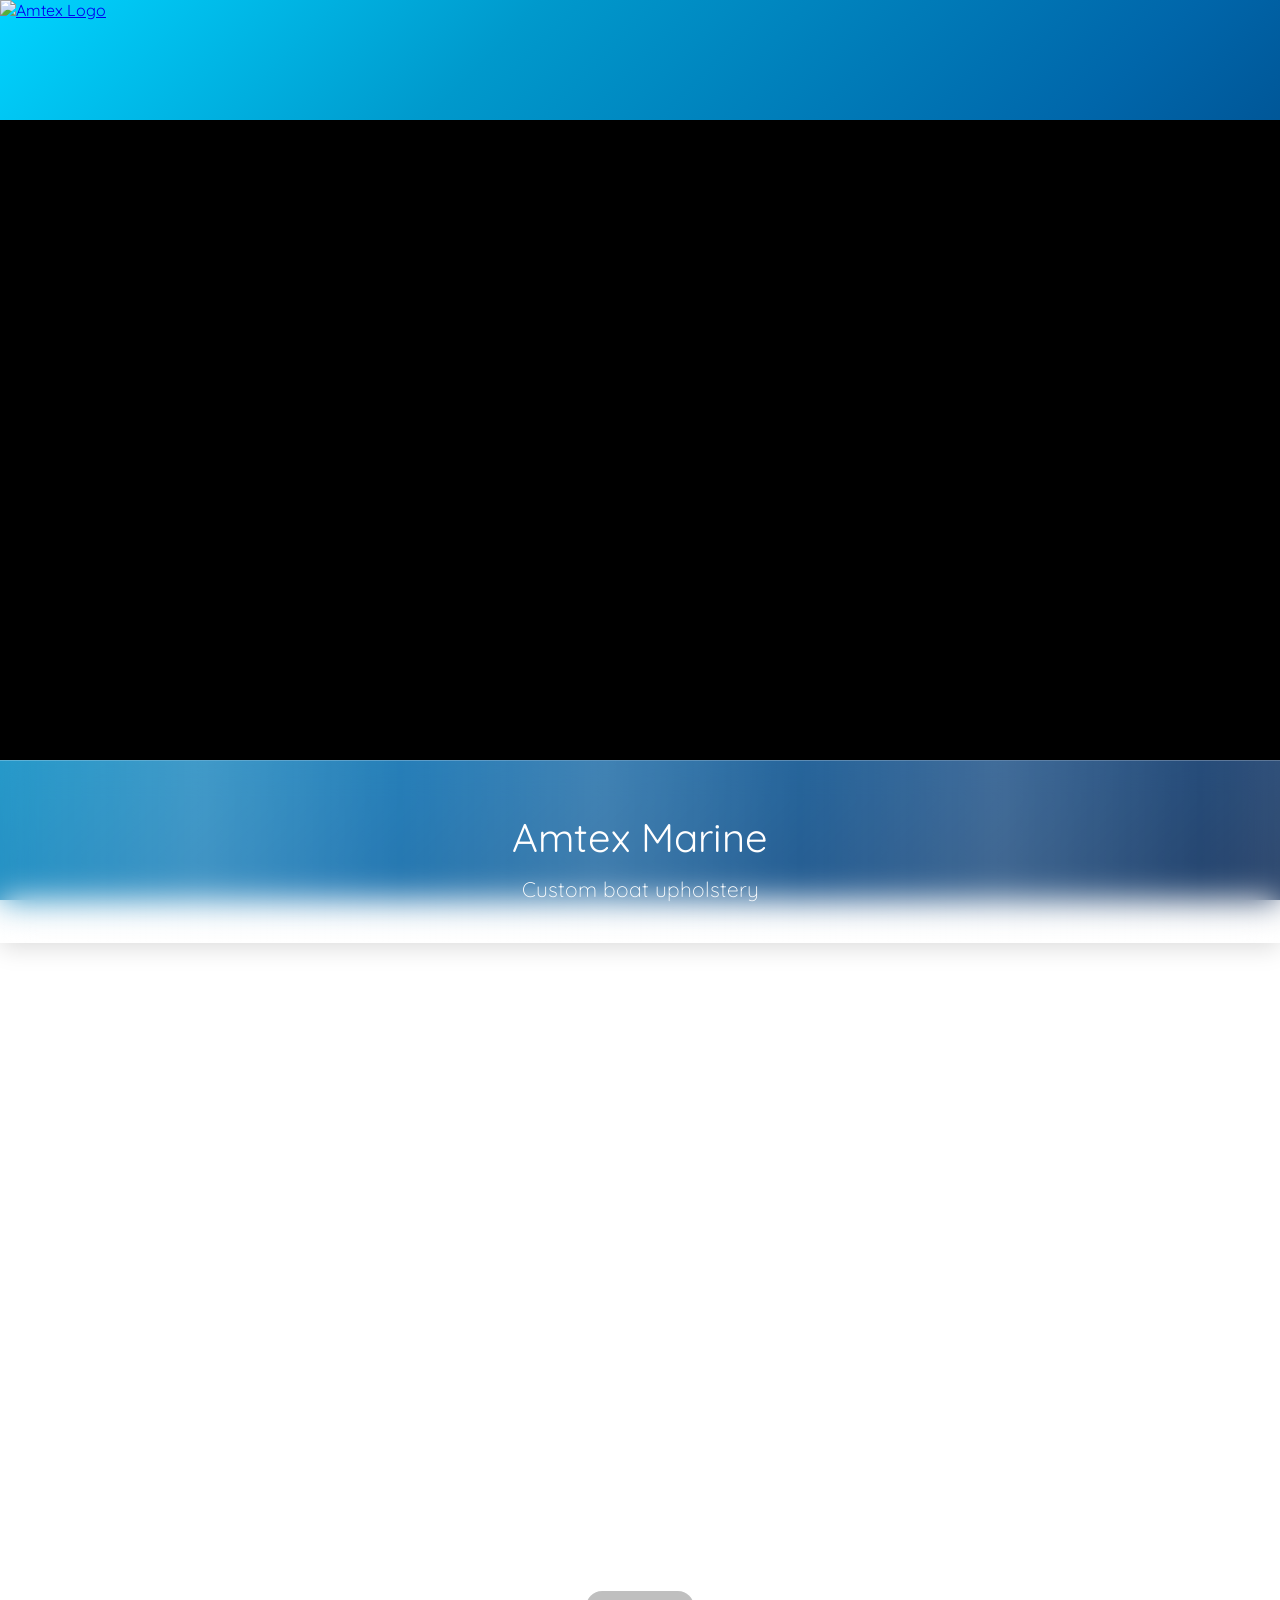
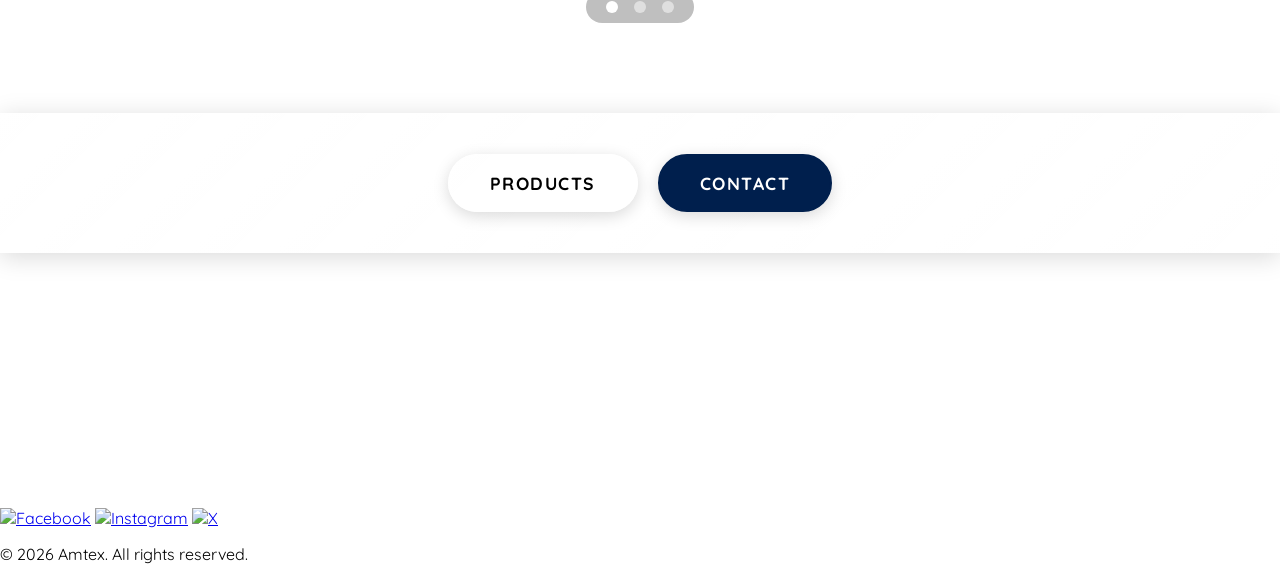
==== index.html @ e2d03867 "commit" ====
<!doctype html>
<html lang="en">
<head>
  <meta charset="utf-8" />
  <meta name="viewport" content="width=device-width,initial-scale=1" />
  <title>Amtex</title>
 
  <link rel="stylesheet" href="css/navbar.css">
  <link rel="stylesheet" href="css/footer.css">
  <link href="https://fonts.googleapis.com/css2?family=Quicksand:wght@300;400;700&display=swap" rel="stylesheet">

  <style>
html, body {
  margin: 0;
  padding: 0;
  height: 100%;
  font-family: 'Quicksand', sans-serif;
  min-height: 100vh;
  background: linear-gradient(135deg, #00d4ff 0%, #0099cc 25%, #0066aa 55%, #003d7a 80%, #001f4d 100%);
  background-attachment: fixed;
}

/* ── KEYFRAMES ── */
@keyframes shimmer {
  0%   { background-position: -400px 0; }
  100% { background-position: 400px 0; }
}
@keyframes waveShift {
  0%   { background-position: 0% 50%; }
  50%  { background-position: 100% 50%; }
  100% { background-position: 0% 50%; }
}

/* ── SCROLL ANIMATION BASE STATES ── */
.anim-hidden {
  opacity: 0;
  transform: translateY(32px);
  transition: opacity 0.7s ease, transform 0.7s ease;
}
.anim-hidden.scale {
  transform: scale(0.96);
}
.anim-hidden.visible {
  opacity: 1;
  transform: translateY(0) scale(1);
}

/* ── VIDEO SECTION ── */
.video-section {
  width: 100%;
  background: #000;
  display: flex;
  justify-content: center;
  align-items: center;
  overflow: hidden;
}
.video-section video {
  width: 100%;
  height: auto;
  display: block;
  max-height: 80vh;
  object-fit: cover;
}

/* ── TEXT BAR ── */
.text-bar {
  width: 100%;
  background: rgba(255, 255, 255, 0.15);
  backdrop-filter: blur(16px);
  -webkit-backdrop-filter: blur(16px);
  border-top: 1px solid rgba(255, 255, 255, 0.25);
  border-bottom: 1px solid rgba(255, 255, 255, 0.25);
  padding: 28px 0;
  text-align: center;
  box-shadow: 0 4px 24px rgba(0, 0, 0, 0.15);
  position: relative;
  overflow: hidden;
}

/* shimmer sweep across text bar */
.text-bar::after {
  content: '';
  position: absolute;
  top: 0; left: 0;
  width: 100%; height: 100%;
  background: linear-gradient(90deg,
    transparent 0%,
    rgba(255,255,255,0.12) 50%,
    transparent 100%);
  background-size: 400px 100%;
  animation: shimmer 3s ease infinite;
  pointer-events: none;
}

.text-bar h1, .text-bar p {
  margin: 10px;
  line-height: 1.4;
  color: white;
}
.text-bar h1 {
  margin-bottom: 8px;
}

/* ── HERO SLIDESHOW ── */
.hero {
  position: relative;
  width: 100%;
  height: 70vh;
  overflow: hidden;
  margin-top: 70px;
  margin-bottom: 70px;
}
.hero-slide {
  position: absolute;
  top: 0; left: 0;
  width: 100%; height: 100%;
  background-size: contain;
  background-position: center;
  background-repeat: no-repeat;
  opacity: 0;
  transition: opacity 1s ease-in-out;
}
.hero-slide.active {
  opacity: 1;
  z-index: 1;
}

/* ── DOTS ── */
.hero .dots {
  position: absolute;
  bottom: 20px;
  width: fit-content;
  left: 50%;
  transform: translateX(-50%);
  text-align: center;
  z-index: 10;
  background: rgba(0,0,0,0.25);
  padding: 6px 14px;
  border-radius: 20px;
  backdrop-filter: blur(4px);
}
.hero .dot {
  display: inline-block;
  width: 12px; height: 12px;
  margin: 0 6px;
  background-color: rgba(255,255,255,0.5);
  border-radius: 50%;
  cursor: pointer;
  transition: background-color 0.3s, transform 0.2s;
}
.hero .dot:hover {
  transform: scale(1.3);
}
.hero .dot.active {
  background-color: rgba(255,255,255,1);
}

/* ── BUTTON SECTION ── */
.btn-section {
  padding: 40px 20px;
  backdrop-filter: blur(16px);
  -webkit-backdrop-filter: blur(16px);
  border-top: 1px solid rgba(255,255,255,0.25);
  border-bottom: 1px solid rgba(255,255,255,0.25);
  box-shadow: 0 4px 24px rgba(0,0,0,0.15);
  background-size: 300% 300%;
  animation: waveShift 8s ease infinite;
  background-image: linear-gradient(135deg,
    rgba(255,255,255,0.18) 0%,
    rgba(255,255,255,0.08) 50%,
    rgba(255,255,255,0.18) 100%);
}

/* ── BUTTONS ── */
.button-center {
  display: flex;
  justify-content: center;
  gap: 20px;
  margin-top: 0;
}
.btn-large {
  padding: 16px 40px;
  font-size: 1.1rem;
  font-family: 'Quicksand', sans-serif;
  font-weight: 700;
  letter-spacing: 1.5px;
  text-transform: uppercase;
  border-radius: 40px;
  text-decoration: none;
  display: inline-block;
  transition: transform 0.25s ease, box-shadow 0.25s ease, background 0.25s ease, color 0.25s ease, border-color 0.25s ease;
}
.btn-white {
  background: rgba(255,255,255,0.7);
  color: black;
  border: 2px solid rgba(255,255,255,0.6);
  box-shadow: 0 4px 16px rgba(0,0,0,0.15);
}
.btn-white:hover {
  background: rgba(255,255,255,0.2);
  color: white;
  border-color: white;
  transform: translateY(-4px);
  box-shadow: 0 10px 28px rgba(0,0,0,0.2);
}
.btn-black {
  background: #001f4d;
  color: white;
  border: 2px solid #001f4d;
  box-shadow: 0 4px 16px rgba(0,0,0,0.15);
}
.btn-black:hover {
  background: transparent;
  color: white;
  border-color: white;
  transform: translateY(-4px);
  box-shadow: 0 10px 28px rgba(0,0,0,0.2);
}

/* ── BOTTOM TEXT SECTION ── */
.bottom-section {
  padding: 60px 20px;
  max-width: 900px;
  margin: auto;
  text-align: center;
}

/* ── MOBILE ── */
@media (max-width: 768px) {
  .hero { height: 500px; padding: 0; }
  .hero-slide {
    position: absolute;
    inset: 0;
    background-size: 90% auto;
    background-position: center;
    background-repeat: no-repeat;
  }
  .hero .dots {
    bottom: 10px;
    left: 50%;
    transform: translateX(-50%);
    background: rgba(0,0,0,0.25);
    padding: 6px 14px;
  }
  .button-center { flex-direction: column; align-items: center; }
}
  </style>
</head>

<body>

<header class="site-header" id="siteHeader">
  <div class="header-inner">
    <a href="index.html"><img src="images/amtexlogo.png" alt="Amtex Logo" class="logo"></a>
    <nav class="main-nav">
     
    </nav>
    <div class="hamburger"><span></span><span></span><span></span></div>
  </div>
</header>

<br><br><br><br><br>

<section class="video-section anim-hidden">
  <video autoplay muted loop playsinline>
    <source src="placeholders/video.mp4" type="video/mp4">
    Your browser does not support the video tag.
  </video>
</section>

<section class="text-bar anim-hidden">
  <h1 style="font-family:'Quicksand',sans-serif; text-align:center; margin-top:20px; font-weight:400; font-size:40px;">Amtex Marine</h1>
  <p style="font-size:21px; font-weight:300;">Custom boat upholstery</p>
</section>

<section class="hero anim-hidden scale">
  <div class="hero-slide active" style="background-image: url('placeholders/1.jpg');"></div>
  <div class="hero-slide"        style="background-image: url('placeholders/2.jpg');"></div>
  <div class="hero-slide"        style="background-image: url('placeholders/3.jpg');"></div>
  <div class="dots">
    <span class="dot active" data-index="0"></span>
    <span class="dot"        data-index="1"></span>
    <span class="dot"        data-index="2"></span>
  </div>
</section>

<script>
const slides = document.querySelectorAll('.hero-slide');
const dots   = document.querySelectorAll('.dot');
let currentIndex = 0;

function showSlide(index) {
  index = Number(index);
  slides.forEach((s, i) => s.classList.toggle('active', i === index));
  dots.forEach((d, i)   => d.classList.toggle('active', i === index));
  currentIndex = index;
}

let interval = setInterval(() => showSlide((currentIndex + 1) % slides.length), 6000);

dots.forEach(dot => {
  dot.addEventListener('click', () => {
    clearInterval(interval);
    showSlide(dot.dataset.index);
    interval = setInterval(() => showSlide((currentIndex + 1) % slides.length), 6000);
  });
});

const sliderContainer = document.querySelector('.hero');
let startX = 0;
if (sliderContainer) {
  sliderContainer.addEventListener('touchstart', e => { startX = e.touches[0].clientX; });
  sliderContainer.addEventListener('touchend', e => {
    const diff = startX - e.changedTouches[0].clientX;
    if (Math.abs(diff) > 50) {
      showSlide(diff > 0
        ? (currentIndex + 1) % slides.length
        : (currentIndex - 1 + slides.length) % slides.length);
      clearInterval(interval);
      interval = setInterval(() => showSlide((currentIndex + 1) % slides.length), 6000);
    }
  });
}
showSlide(0);
</script>

<section class="btn-section anim-hidden">
  <div class="button-center">
    <a href="projects.html" class="btn-large btn-white">Products</a>
    <a href="contact.html"  class="btn-large btn-black">Contact</a>
  </div>
</section>

<section class="bottom-section anim-hidden">
  <h2 style="font-weight:400; font-size:30px; margin-bottom:20px; color:white;">Amtex Marine</h2>
  <p style="font-size:19px; line-height:1.7; font-weight:300; color:white;">
    (949)-645-6060
  </p>
</section>

<script src="js/navbar.js"></script>

<script>
// Unified scroll-triggered reveal for all animated sections
const animElements = document.querySelectorAll('.anim-hidden');
const scrollObserver = new IntersectionObserver((entries) => {
  entries.forEach(entry => {
    if (entry.isIntersecting) {
      entry.target.classList.add('visible');
      scrollObserver.unobserve(entry.target);
    }
  });
}, { threshold: 0.15 });

animElements.forEach(el => scrollObserver.observe(el));
</script>

<footer class="site-footer">
  <div class="footer-content">
    <div class="social-links">
      <a href="https://www.facebook.com" target="_blank" aria-label="Facebook"><img src="images/facebook-icon.png" alt="Facebook"></a>
      <a href="https://instagram.com"    target="_blank" aria-label="Instagram"><img src="images/instagram-icon.png" alt="Instagram"></a>
      <a href="https://X.com"            target="_blank" aria-label="X"><img src="images/X-icon.png" alt="X"></a>
    </div>
    <p>&copy; 2026 Amtex. All rights reserved.</p>
  </div>
</footer>

</body>
</html>
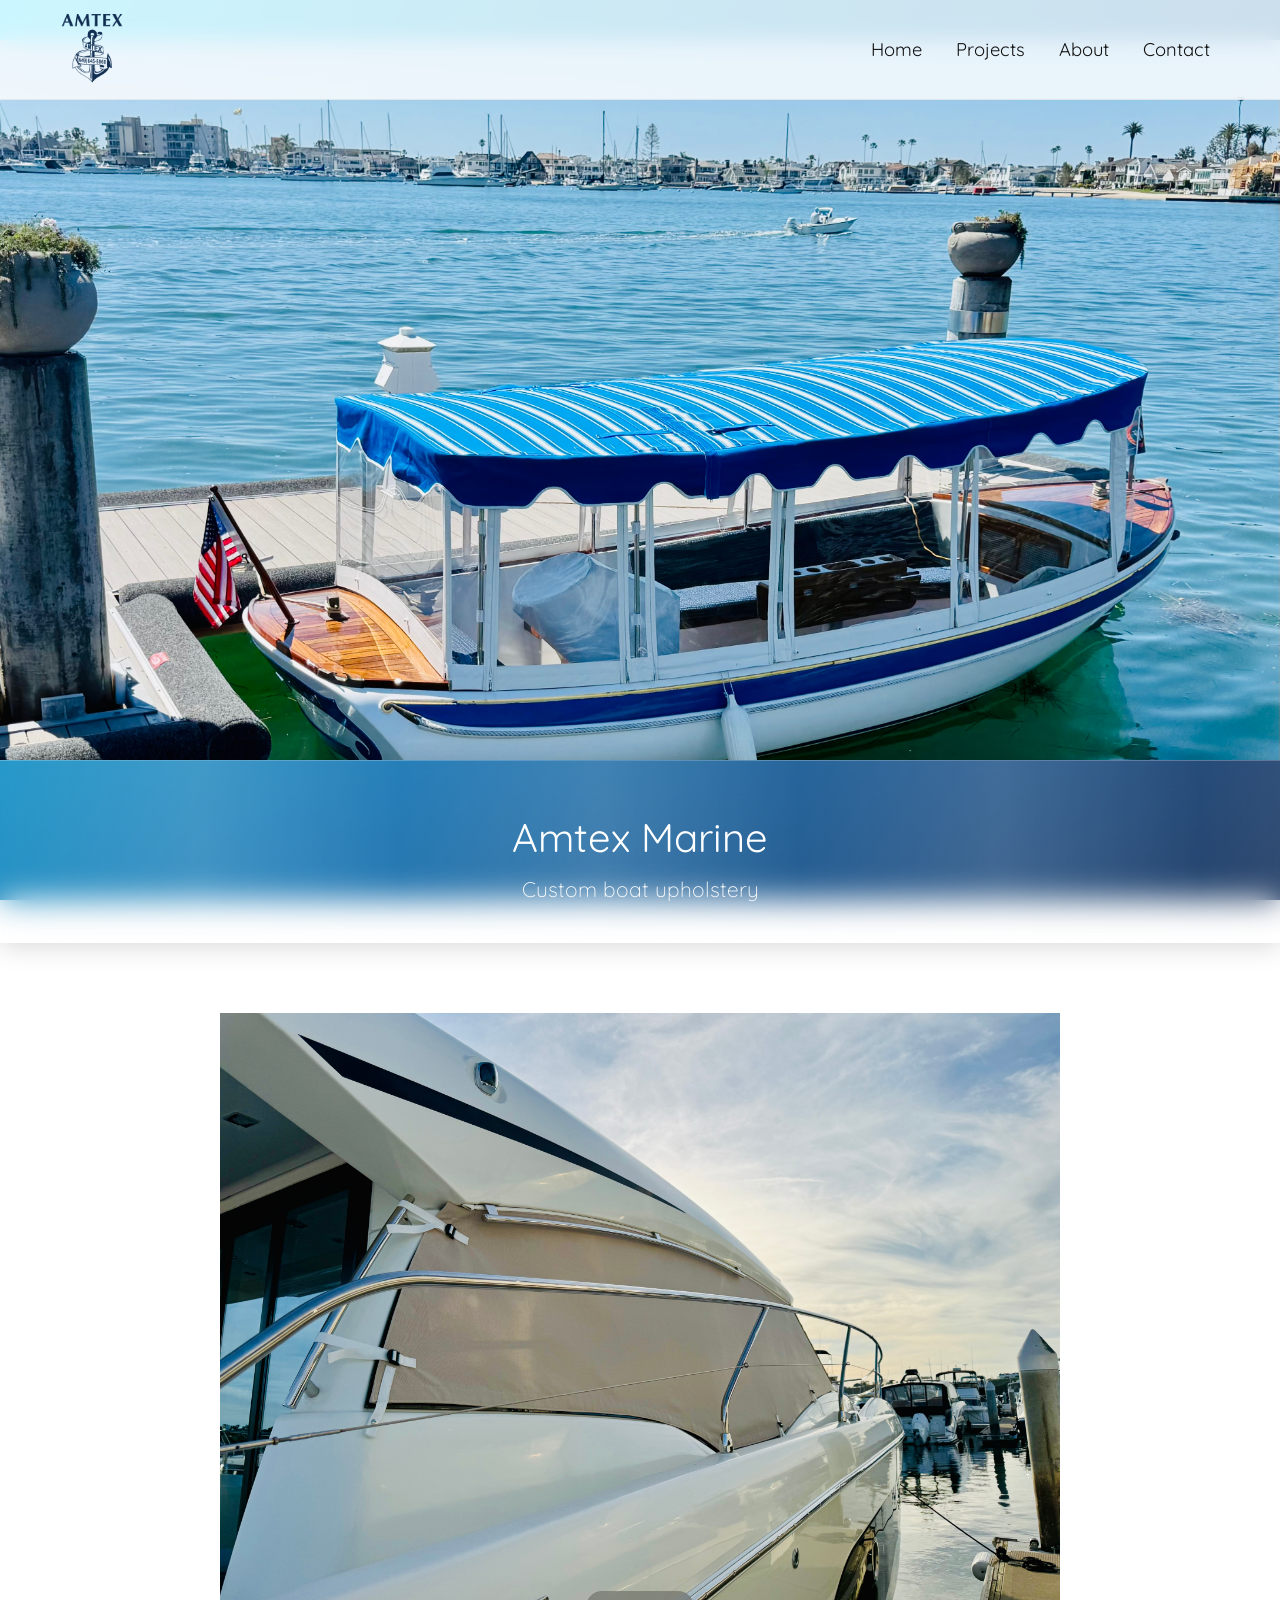
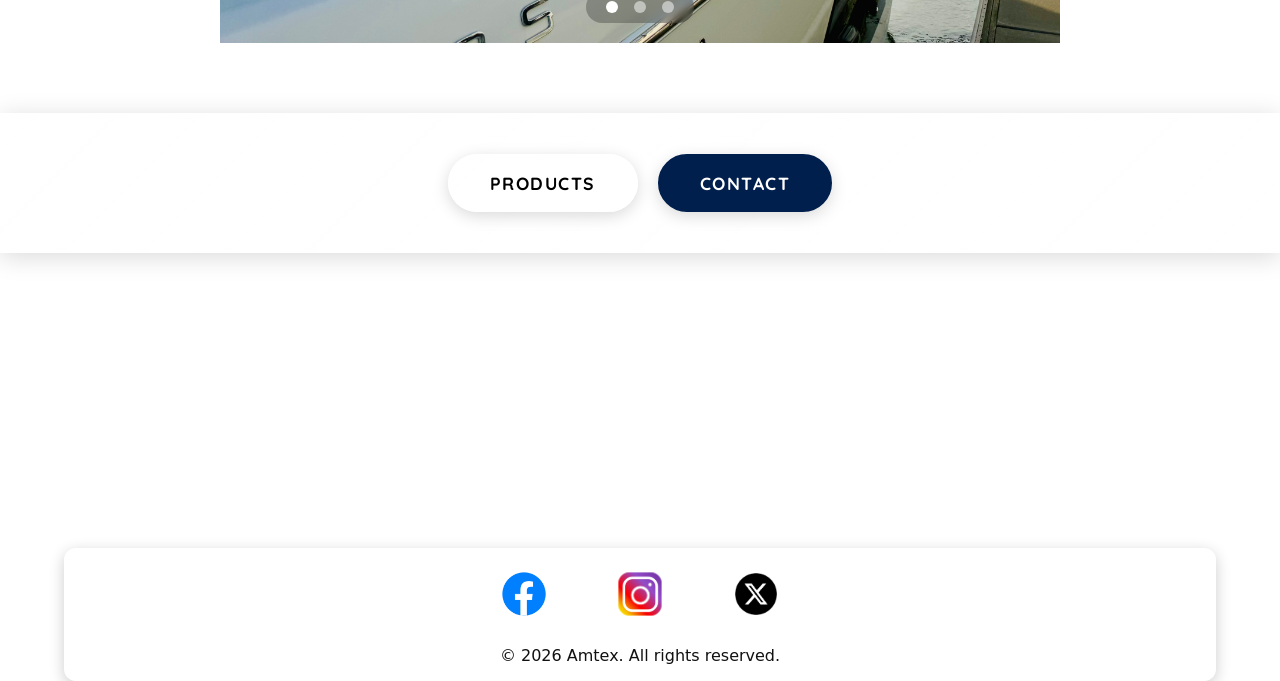
==== commit 61fd32eb: "added images to index" ====
--- a/index.html
+++ b/index.html
@@ -251,7 +251,7 @@
 
 <header class="site-header" id="siteHeader">
   <div class="header-inner">
-    <a href="index.html"><img src="images/amtexlogo.png" alt="Amtex Logo" class="logo"></a>
+    <a href="index.html"><img src="logos/amtexlogo.png" alt="Amtex Logo" class="logo"></a>
     <nav class="main-nav">
      
     </nav>
@@ -259,14 +259,11 @@
   </div>
 </header>
 
-<br><br><br><br><br>
+<br><br>
 
 <section class="video-section anim-hidden">
-  <video autoplay muted loop playsinline>
-    <source src="placeholders/video.mp4" type="video/mp4">
-    Your browser does not support the video tag.
-  </video>
-</section>
+     <img src="images/duffy_side.jpeg" alt="Duffy boat side view" style="width:100%; max-height:80vh; object-fit:cover; display:block;">
+   </section>
 
 <section class="text-bar anim-hidden">
   <h1 style="font-family:'Quicksand',sans-serif; text-align:center; margin-top:20px; font-weight:400; font-size:40px;">Amtex Marine</h1>
@@ -274,9 +271,9 @@
 </section>
 
 <section class="hero anim-hidden scale">
-  <div class="hero-slide active" style="background-image: url('placeholders/1.jpg');"></div>
-  <div class="hero-slide"        style="background-image: url('placeholders/2.jpg');"></div>
-  <div class="hero-slide"        style="background-image: url('placeholders/3.jpg');"></div>
+  <div class="hero-slide active" style="background-image: url('images/side.jpeg');"></div>
+  <div class="hero-slide"        style="background-image: url('images/duffy_detail.jpeg');"></div>
+  <div class="hero-slide"        style="background-image: url('images/cover.jpeg');"></div>
   <div class="dots">
     <span class="dot active" data-index="0"></span>
     <span class="dot"        data-index="1"></span>
@@ -358,9 +355,9 @@
 <footer class="site-footer">
   <div class="footer-content">
     <div class="social-links">
-      <a href="https://www.facebook.com" target="_blank" aria-label="Facebook"><img src="images/facebook-icon.png" alt="Facebook"></a>
-      <a href="https://instagram.com"    target="_blank" aria-label="Instagram"><img src="images/instagram-icon.png" alt="Instagram"></a>
-      <a href="https://X.com"            target="_blank" aria-label="X"><img src="images/X-icon.png" alt="X"></a>
+      <a href="https://www.facebook.com" target="_blank" aria-label="Facebook"><img src="logos/facebook-icon.png" alt="Facebook"></a>
+      <a href="https://instagram.com"    target="_blank" aria-label="Instagram"><img src="logos/instagram-icon.png" alt="Instagram"></a>
+      <a href="https://X.com"            target="_blank" aria-label="X"><img src="logos/X-icon.png" alt="X"></a>
     </div>
     <p>&copy; 2026 Amtex. All rights reserved.</p>
   </div>
--- a/css/navbar.css
+++ b/css/navbar.css
@@ -0,0 +1,198 @@
+:root {
+  --header-height: 100px;
+  --header-height-shrink: 64px;
+  --header-padding-x: 20px;
+  --transition-fast: 220ms;
+  --glass-blur: 10px;
+  --glass-color: rgba(255,255,255,0.45);
+  --text-color: #111;
+}
+* { box-sizing: border-box; }
+
+html, body {
+  margin: 0;
+  height: 100%;
+  color: var(--text-color);
+}
+
+/* HEADER */
+/* Base header (expanded) */
+.site-header {
+  position: fixed;
+  top: 0;
+  left: 0;
+  width: 100%;
+  height: var(--header-height);
+  padding: 0 var(--header-padding-x);
+  display: flex;
+  align-items: center;
+  justify-content: space-between;
+  z-index: 1200;
+  background-color: rgba(255,255,255,0.8); /* more solid than before */
+  backdrop-filter: blur(var(--glass-blur));
+  border-bottom: 1px solid rgba(0,0,0,0.06);
+  transition: height var(--transition-fast) ease,
+              background-color var(--transition-fast) ease,
+              box-shadow var(--transition-fast) ease,
+              padding var(--transition-fast) ease,
+              transform var(--transition-fast) ease;
+}
+
+/* Shrink header when scrolling down past threshold */
+.site-header.shrink {
+  height: var(--header-height-shrink);
+  background-color: rgba(255,255,255,0.5); /* slightly less opaque when shrunk */
+  box-shadow: 0 6px 18px rgba(10,10,10,0.06);
+}
+
+/* Hide effect (optional small upward shift) */
+.site-header.hide {
+  transform: translateY(-40px); /* partially retracts */
+}
+/* INNER HEADER */
+.header-inner {
+  display: flex;
+  align-items: center;
+  justify-content: space-between;
+  width: 100%;
+  max-width: 1200px;
+  margin: 0 auto;
+  position: relative;
+  padding: 0 20px;
+}
+
+/* LOGO */
+.logo {
+  height: 73px;
+  width: auto;
+}
+
+/* NAV MENU */
+.main-nav ul {
+  list-style: none;
+  display: flex;
+  gap: 14px;
+  margin: 0;
+  padding: 0;
+}
+
+.main-nav a {
+  text-decoration: none;
+  color: var(--text-color);
+  padding: 8px 10px;
+  border-radius: 8px;
+  font-size: 1.15rem;
+font-family: 'Quicksand', sans-serif;
+  transition: background var(--transition-fast);
+}
+
+.main-nav a:hover,
+.main-nav a:focus {
+  background: rgba(0,0,0,0.06);
+  outline: none;
+}
+
+/* PAGE PADDING */
+.page-content {
+  padding-top: calc(var(--header-height)+16px);
+  max-width: 1200px;
+  margin: 0 auto;
+}
+
+/* CART ICON */
+.cart-icon {
+  position: absolute;
+  top: 26px;             /* normal header height */
+  right: 20px;
+  display: flex;
+  flex-direction: column;
+  align-items: center;
+  cursor: pointer;
+  transition: top var(--transition-fast) ease;
+}
+
+.site-header.shrink .cart-icon {
+  top: 10px;             /* when header shrinks */
+}
+
+
+/* RESPONSIVE */
+@media (max-width:720px) {
+  :root {
+    --header-height: 84px;
+    --header-height-shrink: 56px;
+    --glass-color: rgba(255,255,255,0.9);
+  }
+@media (max-width: 720px) {
+  .cart-icon {
+    position: absolute;
+    right: 10px; /* push it all the way to the edge */
+    top: 55%;
+    transform: translateY(-50%);
+  }
+
+  .hamburger {
+    position: absolute;
+    right: 40px; /* move hamburger slightly left so both fit side-by-side */
+    top: 50%;
+    transform: translateY(-50%);
+  }
+}
+  .hamburger {
+    display: flex;
+    cursor: pointer;
+    flex-direction: column;
+    justify-content: space-between;
+    width: 28px;
+    height: 22px;
+  }
+
+  .hamburger span {
+    display: block;
+    height: 3px;
+    width: 100%;
+    background: var(--text-color);
+    border-radius: 2px;
+    transition: all 0.3s ease;
+  }
+
+  /* Mobile nav slide-down */
+  .main-nav {
+    position: absolute;
+    top: 100%;
+    right: 0;
+    width: 200px;
+    overflow: hidden;
+    max-height: 0;                 
+    transition: max-height 0.2s ease-in-out;
+    background: var(--glass-color);
+    border-radius: 8px;
+    box-shadow: 0 4px 12px rgba(0,0,0,0.15);
+  }
+
+  .main-nav.show {
+    max-height: 500px;            
+  }
+
+  .main-nav ul {
+    display: flex;
+    flex-direction: column;
+    margin: 0;
+    padding: 10px 0;
+  }
+
+  .main-nav ul li {
+    margin: 0;
+    padding: 0;
+  }
+
+  .main-nav ul li a {
+    padding: 12px 16px;
+    border-radius: 0;
+  }
+}
+
+.hamburger { display: none; } 
+@media (max-width:720px) {
+  .hamburger { display: flex; }
+}
--- a/css/footer.css
+++ b/css/footer.css
@@ -0,0 +1,98 @@
+/* --- Base Footer Styles --- */
+.site-footer {
+  background: rgba(255, 255, 255, 0.6);
+  backdrop-filter: blur(10px);
+  color: #fff;
+  padding: 40px 20px;
+  text-align: center;
+  font-family: Segoe, 'Segoe UI', 'DejaVu Sans', 'Trebuchet MS', Verdana, 'sans-serif', serif;
+  border-top: 1px solid rgba(255,255,255,0.2);
+  margin-top: 40px;
+  border-radius: 12px;
+  max-width: 1200px;
+  margin-left: auto;
+  margin-right: auto;
+  background: rgba(255, 255, 255, 0.2);
+  backdrop-filter: blur(10px);
+  -webkit-backdrop-filter: blur(10px);
+  box-shadow: 0 4px 15px rgba(0,0,0,0.2);
+  position: relative;
+  width: 90%;
+}
+
+/* --- Social Links Layout --- */
+.social-links {
+  display: flex;
+  justify-content: center; /* centers icons horizontally */
+  align-items: center;
+  gap: 20px; /* spacing between icons */
+  flex-wrap: wrap; /* wraps on small screens */
+  margin-bottom: 10px;
+}
+
+/* --- Social Link Container --- */
+.social-links a {
+  display: flex;
+  justify-content: center;
+  align-items: center;
+  width: 56px;
+  height: 56px;
+  background: rgba(255,255,255,0.15);
+  border-radius: 12px;
+  transition: transform 0.2s ease, background 0.2s ease;
+}
+
+.social-links a:hover {
+  background: rgba(255,255,255,0.3);
+  transform: scale(1.1);
+}
+
+/* --- Footer Text --- */
+.footer-links {
+  margin-top: 10px;
+  font-size: 0.9em;
+}
+
+/* --- Footer Layout Adjustments --- */
+.site-footer {
+  padding: 1px 1px;        /* reduce height */
+  border-radius: 12px;
+}
+
+/* --- Social Icon Sizing --- */
+.social-links a {
+  display: inline-flex;
+  justify-content: center;
+  align-items: center;
+  width: 72px;     /* increase size for better visibility */
+  height: 72px;
+  margin: 0 12px;
+}
+
+.social-links a img {
+  width: 100%;
+  height: 100%;
+  object-fit: contain;
+  object-position: center;
+  display: block;
+}
+
+/* Optional: fine-tune specific icons */
+.social-links a img[src*="instagram"] {
+  transform: scale(0.6); /* subtle correction */
+}
+
+/* Center icons vertically within the footer */
+.site-footer .social-links {
+  display: flex;
+  justify-content: center;  /* center horizontally */
+  align-items: center;      /* center vertically */
+  height: 100%;             /* make sure it fills the footer height */
+}
+.site-footer .social-links {
+  margin-top: 8px; /* adjust this number until it looks perfect */
+}
+.site-footer p {
+    color: #111; /* or any dark color that shows on the footer background */
+    margin-bottom: 15px;   /* optional, to remove extra spacing */
+}
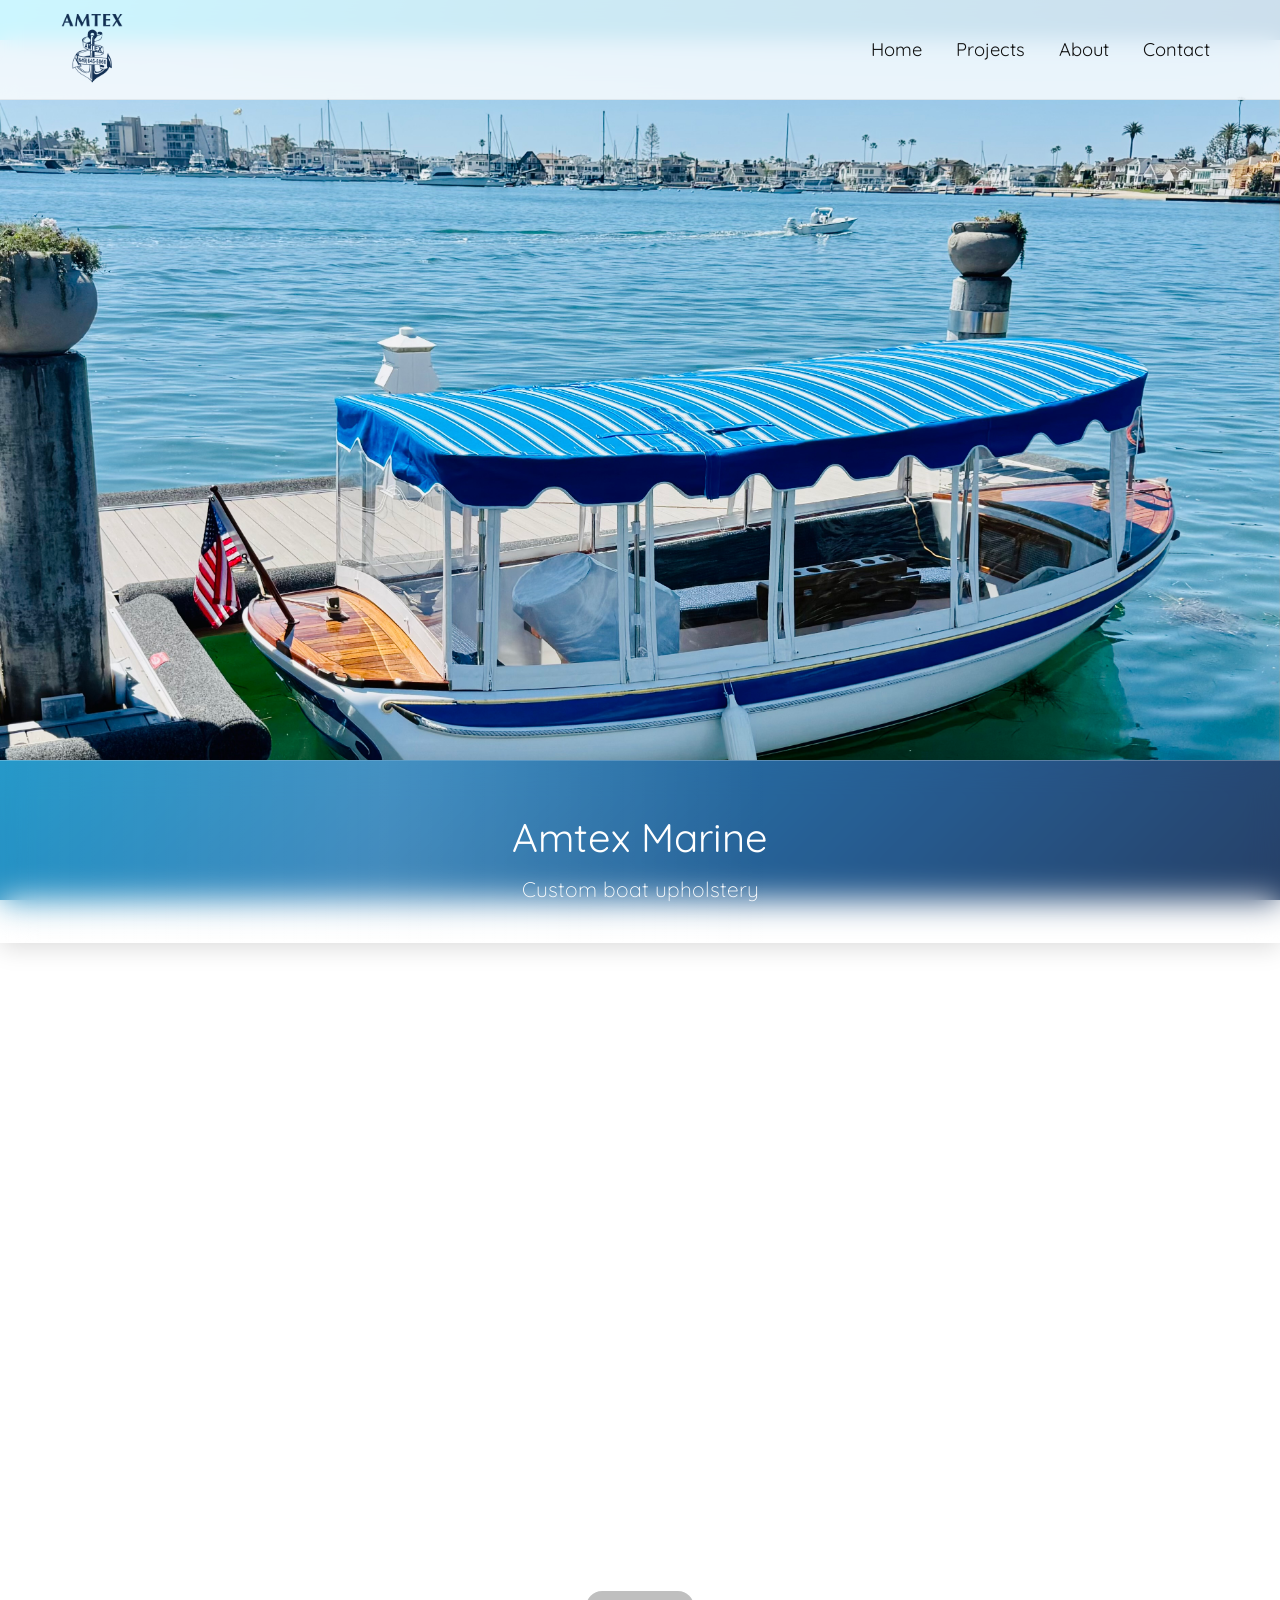
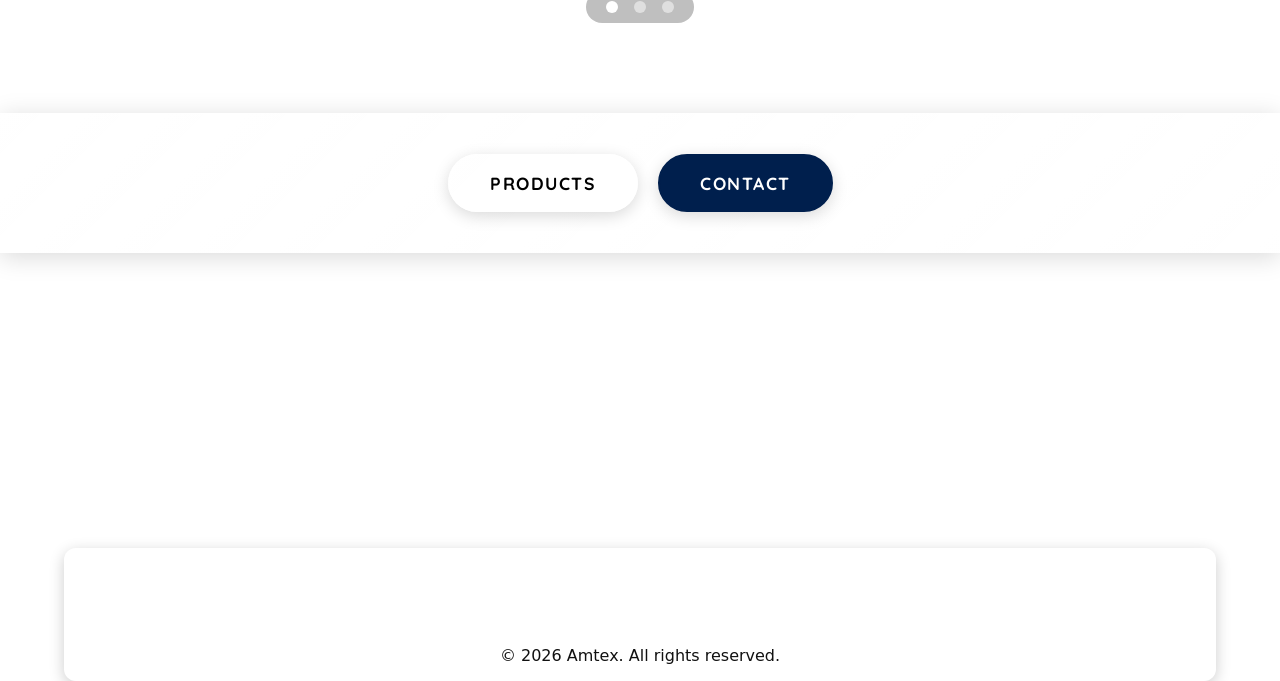
==== commit fed08728: "added gpu animations" ====
--- a/index.html
+++ b/index.html
@@ -4,12 +4,19 @@
   <meta charset="utf-8" />
   <meta name="viewport" content="width=device-width,initial-scale=1" />
   <title>Amtex</title>
- 
+
   <link rel="stylesheet" href="css/navbar.css">
   <link rel="stylesheet" href="css/footer.css">
   <link href="https://fonts.googleapis.com/css2?family=Quicksand:wght@300;400;700&display=swap" rel="stylesheet">
 
   <style>
+/* ── RESET & BASE ── */
+*, *::before, *::after { box-sizing: border-box; }
+
+html {
+  scroll-behavior: smooth;
+}
+
 html, body {
   margin: 0;
   padding: 0;
@@ -18,12 +25,15 @@
   min-height: 100vh;
   background: linear-gradient(135deg, #00d4ff 0%, #0099cc 25%, #0066aa 55%, #003d7a 80%, #001f4d 100%);
   background-attachment: fixed;
+  /* Promote background to its own layer to avoid repaints on scroll */
+  -webkit-backface-visibility: hidden;
+          backface-visibility: hidden;
 }
 
 /* ── KEYFRAMES ── */
 @keyframes shimmer {
-  0%   { background-position: -400px 0; }
-  100% { background-position: 400px 0; }
+  0%   { transform: translateX(-100%); }
+  100% { transform: translateX(100%); }
 }
 @keyframes waveShift {
   0%   { background-position: 0% 50%; }
@@ -31,21 +41,35 @@
   100% { background-position: 0% 50%; }
 }
 
-/* ── SCROLL ANIMATION BASE STATES ── */
+/* ── SCROLL ANIMATION BASE STATES ──
+   Only animate transform + opacity — no width/height/top/margin changes.
+   This keeps animations on the compositor thread (GPU) and avoids layout. */
 .anim-hidden {
   opacity: 0;
-  transform: translateY(32px);
-  transition: opacity 0.7s ease, transform 0.7s ease;
+  transform: translate3d(0, 28px, 0);
+  /* cubic-bezier for a snappier, more physical feel */
+  transition: opacity 0.65s cubic-bezier(0.22, 1, 0.36, 1),
+              transform 0.65s cubic-bezier(0.22, 1, 0.36, 1);
+  will-change: opacity, transform;
 }
 .anim-hidden.scale {
-  transform: scale(0.96);
+  transform: scale3d(0.97, 0.97, 1) translate3d(0, 12px, 0);
 }
 .anim-hidden.visible {
   opacity: 1;
-  transform: translateY(0) scale(1);
-}
-
-/* ── VIDEO SECTION ── */
+  transform: translate3d(0, 0, 0) scale3d(1, 1, 1);
+  /* Remove will-change after animation completes to free GPU memory */
+  will-change: auto;
+}
+
+/* Stagger each section's reveal delay */
+.anim-hidden:nth-of-type(1) { transition-delay: 0s; }
+.anim-hidden:nth-of-type(2) { transition-delay: 0.08s; }
+.anim-hidden:nth-of-type(3) { transition-delay: 0.16s; }
+.anim-hidden:nth-of-type(4) { transition-delay: 0.24s; }
+.anim-hidden:nth-of-type(5) { transition-delay: 0.32s; }
+
+/* ── VIDEO / HERO IMAGE SECTION ── */
 .video-section {
   width: 100%;
   background: #000;
@@ -53,13 +77,14 @@
   justify-content: center;
   align-items: center;
   overflow: hidden;
-}
-.video-section video {
+  /* Contain repaints within this element */
+  contain: layout style;
+}
+.video-section img {
   width: 100%;
-  height: auto;
-  display: block;
   max-height: 80vh;
   object-fit: cover;
+  display: block;
 }
 
 /* ── TEXT BAR ── */
@@ -75,21 +100,23 @@
   box-shadow: 0 4px 24px rgba(0, 0, 0, 0.15);
   position: relative;
   overflow: hidden;
-}
-
-/* shimmer sweep across text bar */
+  contain: layout style;
+}
+
+/* Shimmer now uses transform instead of background-position
+   so it runs on the compositor thread */
 .text-bar::after {
   content: '';
   position: absolute;
   top: 0; left: 0;
-  width: 100%; height: 100%;
+  width: 60%; height: 100%;
   background: linear-gradient(90deg,
     transparent 0%,
-    rgba(255,255,255,0.12) 50%,
+    rgba(255,255,255,0.14) 50%,
     transparent 100%);
-  background-size: 400px 100%;
-  animation: shimmer 3s ease infinite;
+  animation: shimmer 3s cubic-bezier(0.4, 0, 0.6, 1) infinite;
   pointer-events: none;
+  will-change: transform;
 }
 
 .text-bar h1, .text-bar p {
@@ -97,9 +124,7 @@
   line-height: 1.4;
   color: white;
 }
-.text-bar h1 {
-  margin-bottom: 8px;
-}
+.text-bar h1 { margin-bottom: 8px; }
 
 /* ── HERO SLIDESHOW ── */
 .hero {
@@ -109,20 +134,34 @@
   overflow: hidden;
   margin-top: 70px;
   margin-bottom: 70px;
-}
+  contain: layout style;
+}
+
 .hero-slide {
   position: absolute;
   top: 0; left: 0;
   width: 100%; height: 100%;
-  background-size: contain;
-  background-position: center;
-  background-repeat: no-repeat;
   opacity: 0;
-  transition: opacity 1s ease-in-out;
+  /* Transform-only transition keeps this on the GPU */
+  transition: opacity 1s cubic-bezier(0.4, 0, 0.2, 1);
+  will-change: opacity;
 }
 .hero-slide.active {
   opacity: 1;
   z-index: 1;
+}
+/* After transition, remove will-change to free memory */
+.hero-slide:not(.active) {
+  will-change: auto;
+}
+
+/* Slide images fill the container */
+.hero-slide img {
+  width: 100%;
+  height: 100%;
+  object-fit: contain;
+  object-position: center;
+  display: block;
 }
 
 /* ── DOTS ── */
@@ -138,6 +177,7 @@
   padding: 6px 14px;
   border-radius: 20px;
   backdrop-filter: blur(4px);
+  -webkit-backdrop-filter: blur(4px);
 }
 .hero .dot {
   display: inline-block;
@@ -146,14 +186,10 @@
   background-color: rgba(255,255,255,0.5);
   border-radius: 50%;
   cursor: pointer;
-  transition: background-color 0.3s, transform 0.2s;
-}
-.hero .dot:hover {
-  transform: scale(1.3);
-}
-.hero .dot.active {
-  background-color: rgba(255,255,255,1);
-}
+  transition: background-color 0.3s ease, transform 0.2s ease;
+}
+.hero .dot:hover  { transform: scale(1.3); }
+.hero .dot.active { background-color: rgba(255,255,255,1); }
 
 /* ── BUTTON SECTION ── */
 .btn-section {
@@ -169,6 +205,7 @@
     rgba(255,255,255,0.18) 0%,
     rgba(255,255,255,0.08) 50%,
     rgba(255,255,255,0.18) 100%);
+  contain: layout style;
 }
 
 /* ── BUTTONS ── */
@@ -188,7 +225,12 @@
   border-radius: 40px;
   text-decoration: none;
   display: inline-block;
-  transition: transform 0.25s ease, box-shadow 0.25s ease, background 0.25s ease, color 0.25s ease, border-color 0.25s ease;
+  transition: transform 0.25s cubic-bezier(0.22, 1, 0.36, 1),
+              box-shadow 0.25s ease,
+              background 0.25s ease,
+              color 0.25s ease,
+              border-color 0.25s ease;
+  will-change: transform;
 }
 .btn-white {
   background: rgba(255,255,255,0.7);
@@ -227,22 +269,21 @@
 
 /* ── MOBILE ── */
 @media (max-width: 768px) {
-  .hero { height: 500px; padding: 0; }
-  .hero-slide {
-    position: absolute;
-    inset: 0;
-    background-size: 90% auto;
-    background-position: center;
-    background-repeat: no-repeat;
+  .hero {
+    height: 500px;
+    padding: 0;
+  }
+  .hero-slide img {
+    object-fit: contain;
+    object-position: center;
   }
   .hero .dots {
     bottom: 10px;
-    left: 50%;
-    transform: translateX(-50%);
-    background: rgba(0,0,0,0.25);
-    padding: 6px 14px;
   }
-  .button-center { flex-direction: column; align-items: center; }
+  .button-center {
+    flex-direction: column;
+    align-items: center;
+  }
 }
   </style>
 </head>
@@ -251,75 +292,71 @@
 
 <header class="site-header" id="siteHeader">
   <div class="header-inner">
-    <a href="index.html"><img src="logos/amtexlogo.png" alt="Amtex Logo" class="logo"></a>
-    <nav class="main-nav">
-     
-    </nav>
+    <a href="index.html"><img src="logos/amtexlogo.png" alt="Amtex Logo" class="logo" loading="lazy" decoding="async"></a>
+    <nav class="main-nav"></nav>
     <div class="hamburger"><span></span><span></span><span></span></div>
   </div>
 </header>
 
 <br><br>
 
+<!-- Hero image: eager + high priority since it's above the fold -->
 <section class="video-section anim-hidden">
-     <img src="images/duffy_side.jpeg" alt="Duffy boat side view" style="width:100%; max-height:80vh; object-fit:cover; display:block;">
-   </section>
+  <img
+    src="images/duffy_side.jpeg"
+    alt="Duffy boat side view"
+    style="width:100%; max-height:80vh; object-fit:cover; display:block;"
+    loading="eager"
+    fetchpriority="high"
+    decoding="async"
+  >
+</section>
 
 <section class="text-bar anim-hidden">
   <h1 style="font-family:'Quicksand',sans-serif; text-align:center; margin-top:20px; font-weight:400; font-size:40px;">Amtex Marine</h1>
   <p style="font-size:21px; font-weight:300;">Custom boat upholstery</p>
 </section>
 
-<section class="hero anim-hidden scale">
-  <div class="hero-slide active" style="background-image: url('images/side.jpeg');"></div>
-  <div class="hero-slide"        style="background-image: url('images/duffy_detail.jpeg');"></div>
-  <div class="hero-slide"        style="background-image: url('images/cover.jpeg');"></div>
+<!--
+  Slideshow: slides use <img> tags instead of CSS background-image.
+  - Slide 0 is eager + high priority (visible on load).
+  - Slides 1–2 are lazy: the JS lazy-loader swaps in the real src
+    from data-src only when the hero section enters the viewport.
+-->
+<section class="hero anim-hidden scale" id="heroSlider">
+  <div class="hero-slide active">
+    <img
+      src="images/side.jpeg"
+      alt="Boat upholstery side view"
+      loading="eager"
+      fetchpriority="high"
+      decoding="async"
+    >
+  </div>
+  <div class="hero-slide">
+    <img
+      data-src="images/duffy_detail.jpeg"
+      src=""
+      alt="Duffy boat detail"
+      loading="lazy"
+      decoding="async"
+    >
+  </div>
+  <div class="hero-slide">
+    <img
+      data-src="images/cover.jpeg"
+      src=""
+      alt="Boat cover"
+      loading="lazy"
+      decoding="async"
+    >
+  </div>
   <div class="dots">
     <span class="dot active" data-index="0"></span>
     <span class="dot"        data-index="1"></span>
     <span class="dot"        data-index="2"></span>
   </div>
 </section>
-
-<script>
-const slides = document.querySelectorAll('.hero-slide');
-const dots   = document.querySelectorAll('.dot');
-let currentIndex = 0;
-
-function showSlide(index) {
-  index = Number(index);
-  slides.forEach((s, i) => s.classList.toggle('active', i === index));
-  dots.forEach((d, i)   => d.classList.toggle('active', i === index));
-  currentIndex = index;
-}
-
-let interval = setInterval(() => showSlide((currentIndex + 1) % slides.length), 6000);
-
-dots.forEach(dot => {
-  dot.addEventListener('click', () => {
-    clearInterval(interval);
-    showSlide(dot.dataset.index);
-    interval = setInterval(() => showSlide((currentIndex + 1) % slides.length), 6000);
-  });
-});
-
-const sliderContainer = document.querySelector('.hero');
-let startX = 0;
-if (sliderContainer) {
-  sliderContainer.addEventListener('touchstart', e => { startX = e.touches[0].clientX; });
-  sliderContainer.addEventListener('touchend', e => {
-    const diff = startX - e.changedTouches[0].clientX;
-    if (Math.abs(diff) > 50) {
-      showSlide(diff > 0
-        ? (currentIndex + 1) % slides.length
-        : (currentIndex - 1 + slides.length) % slides.length);
-      clearInterval(interval);
-      interval = setInterval(() => showSlide((currentIndex + 1) % slides.length), 6000);
-    }
-  });
-}
-showSlide(0);
-</script>
 
 <section class="btn-section anim-hidden">
   <div class="button-center">
@@ -338,26 +375,126 @@
 <script src="js/navbar.js"></script>
 
 <script>
-// Unified scroll-triggered reveal for all animated sections
+/* ─────────────────────────────────────────────────────────
+   SLIDESHOW
+   ───────────────────────────────────────────────────────── */
+const slides = document.querySelectorAll('.hero-slide');
+const dots   = document.querySelectorAll('.dot');
+let currentIndex = 0;
+
+// Lazy-load slideshow images when the hero enters the viewport
+const heroEl = document.getElementById('heroSlider');
+const lazySlideObserver = new IntersectionObserver((entries) => {
+  entries.forEach(entry => {
+    if (entry.isIntersecting) {
+      // Decode and swap all lazy slide images
+      document.querySelectorAll('.hero-slide img[data-src]').forEach(img => {
+        img.src = img.dataset.src;
+        img.removeAttribute('data-src');
+      });
+      lazySlideObserver.unobserve(entry.target);
+    }
+  });
+}, { rootMargin: '200px' }); // start loading 200px before it's visible
+
+if (heroEl) lazySlideObserver.observe(heroEl);
+
+function showSlide(index) {
+  index = Number(index);
+  slides.forEach((s, i) => s.classList.toggle('active', i === index));
+  dots.forEach((d, i)   => d.classList.toggle('active', i === index));
+  currentIndex = index;
+}
+
+let autoplayInterval = setInterval(
+  () => showSlide((currentIndex + 1) % slides.length),
+  6000
+);
+
+dots.forEach(dot => {
+  dot.addEventListener('click', () => {
+    clearInterval(autoplayInterval);
+    showSlide(dot.dataset.index);
+    autoplayInterval = setInterval(
+      () => showSlide((currentIndex + 1) % slides.length),
+      6000
+    );
+  });
+});
+
+// Touch swipe
+let startX = 0;
+if (heroEl) {
+  heroEl.addEventListener('touchstart', e => { startX = e.touches[0].clientX; }, { passive: true });
+  heroEl.addEventListener('touchend', e => {
+    const diff = startX - e.changedTouches[0].clientX;
+    if (Math.abs(diff) > 50) {
+      clearInterval(autoplayInterval);
+      showSlide(diff > 0
+        ? (currentIndex + 1) % slides.length
+        : (currentIndex - 1 + slides.length) % slides.length
+      );
+      autoplayInterval = setInterval(
+        () => showSlide((currentIndex + 1) % slides.length),
+        6000
+      );
+    }
+  }, { passive: true });
+}
+
+showSlide(0);
+
+/* ─────────────────────────────────────────────────────────
+   SCROLL-TRIGGERED REVEAL
+   Uses a single IntersectionObserver (no scroll listeners,
+   no rAF throttle needed — IO fires off the main thread).
+   threshold: 0.12 gives a slightly earlier trigger for
+   better perceived smoothness.
+   ───────────────────────────────────────────────────────── */
 const animElements = document.querySelectorAll('.anim-hidden');
+
 const scrollObserver = new IntersectionObserver((entries) => {
   entries.forEach(entry => {
     if (entry.isIntersecting) {
       entry.target.classList.add('visible');
-      scrollObserver.unobserve(entry.target);
+      scrollObserver.unobserve(entry.target); // fire once, then stop watching
     }
   });
-}, { threshold: 0.15 });
+}, {
+  threshold: 0.12,
+  rootMargin: '0px 0px -20px 0px' // slight negative bottom margin = earlier trigger
+});
 
 animElements.forEach(el => scrollObserver.observe(el));
+
+/* ─────────────────────────────────────────────────────────
+   PAUSE ANIMATIONS WHEN PAGE IS HIDDEN
+   Saves CPU/GPU when the user switches tabs.
+   ───────────────────────────────────────────────────────── */
+document.addEventListener('visibilitychange', () => {
+  if (document.hidden) {
+    clearInterval(autoplayInterval);
+  } else {
+    autoplayInterval = setInterval(
+      () => showSlide((currentIndex + 1) % slides.length),
+      6000
+    );
+  }
+});
 </script>
 
 <footer class="site-footer">
   <div class="footer-content">
     <div class="social-links">
-      <a href="https://www.facebook.com" target="_blank" aria-label="Facebook"><img src="logos/facebook-icon.png" alt="Facebook"></a>
-      <a href="https://instagram.com"    target="_blank" aria-label="Instagram"><img src="logos/instagram-icon.png" alt="Instagram"></a>
-      <a href="https://X.com"            target="_blank" aria-label="X"><img src="logos/X-icon.png" alt="X"></a>
+      <a href="https://www.facebook.com" target="_blank" aria-label="Facebook">
+        <img src="logos/facebook-icon.png" alt="Facebook" loading="lazy" decoding="async">
+      </a>
+      <a href="https://instagram.com" target="_blank" aria-label="Instagram">
+        <img src="logos/instagram-icon.png" alt="Instagram" loading="lazy" decoding="async">
+      </a>
+      <a href="https://X.com" target="_blank" aria-label="X">
+        <img src="logos/X-icon.png" alt="X" loading="lazy" decoding="async">
+      </a>
     </div>
     <p>&copy; 2026 Amtex. All rights reserved.</p>
   </div>
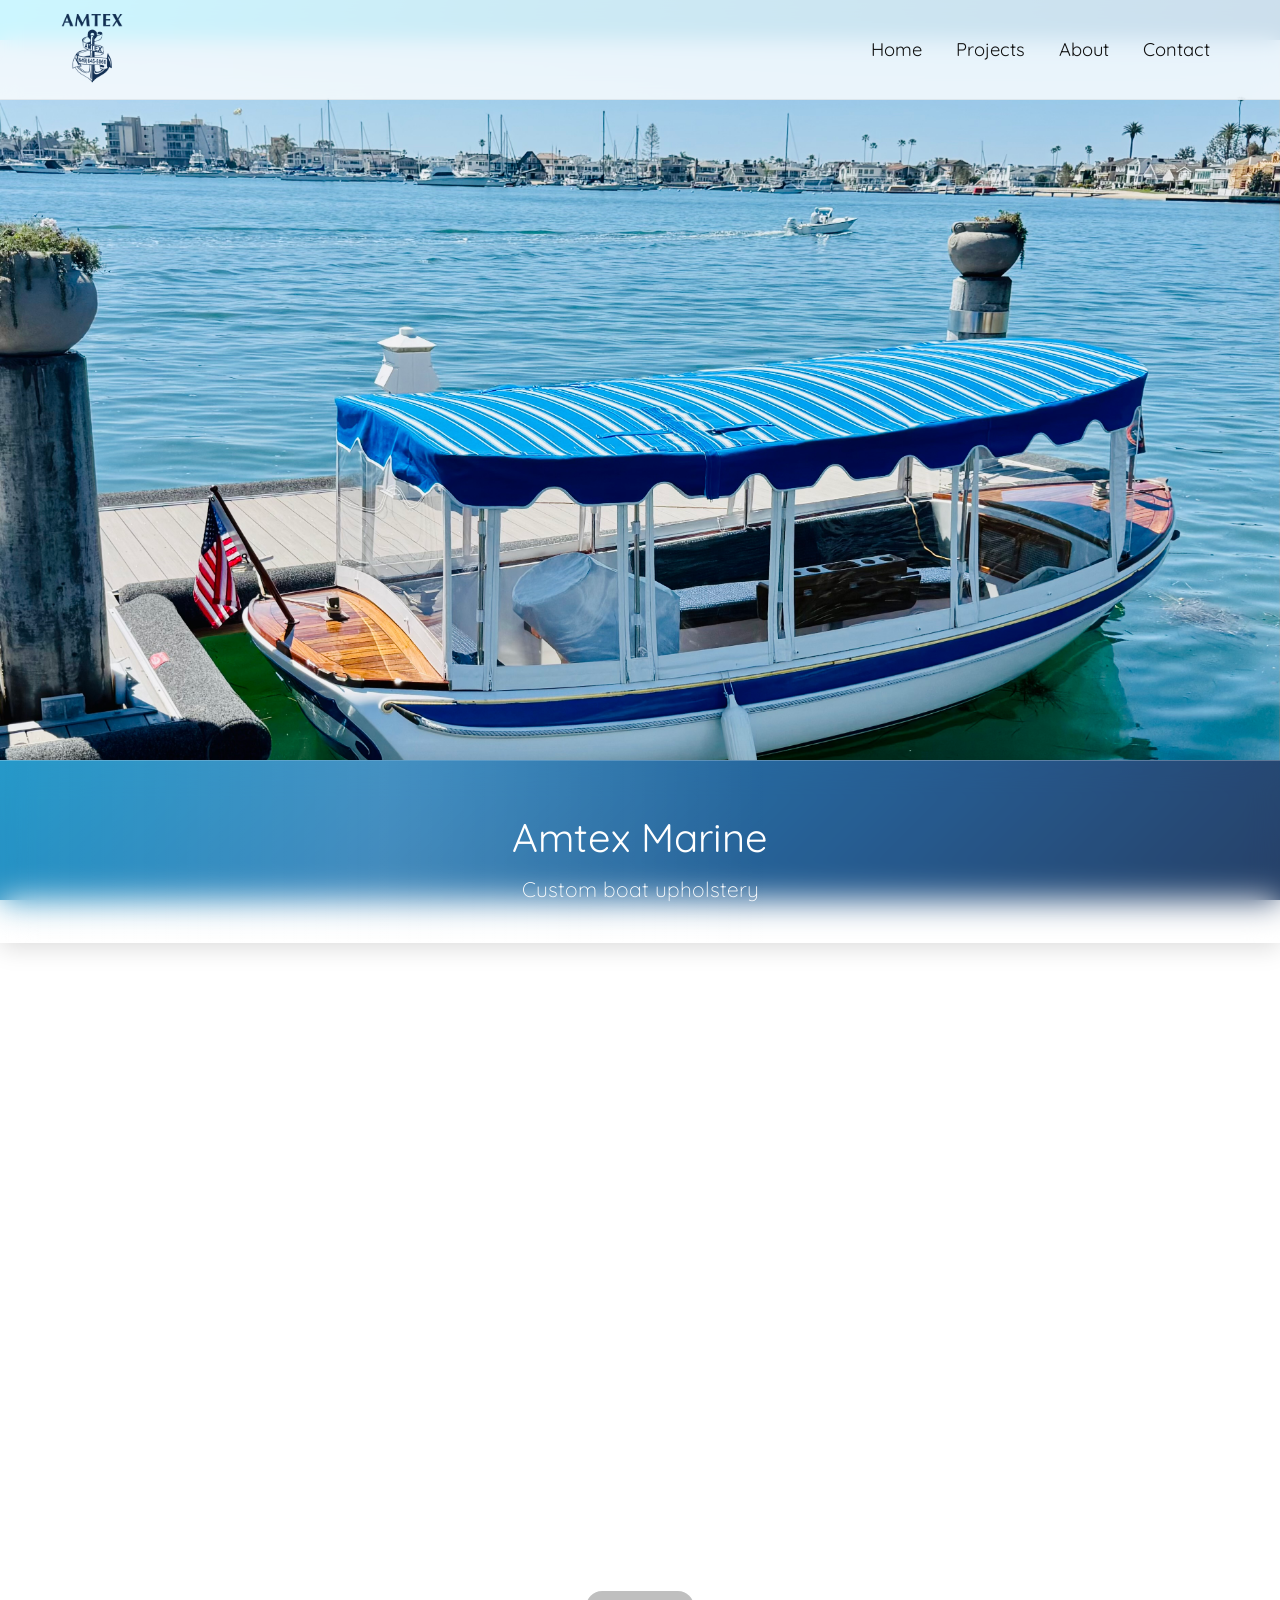
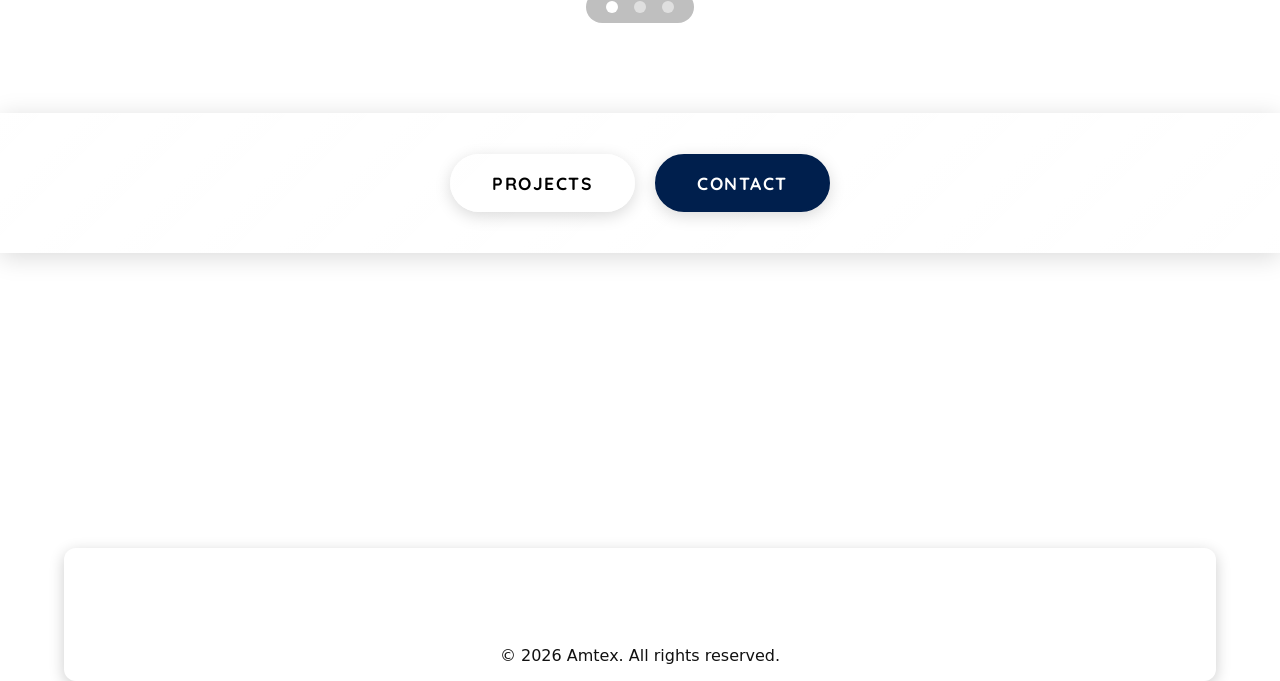
==== commit a991fbb5: "products-projects" ====
--- a/index.html
+++ b/index.html
@@ -360,7 +360,7 @@
 
 <section class="btn-section anim-hidden">
   <div class="button-center">
-    <a href="projects.html" class="btn-large btn-white">Products</a>
+    <a href="projects.html" class="btn-large btn-white">Projects</a>
     <a href="contact.html"  class="btn-large btn-black">Contact</a>
   </div>
 </section>
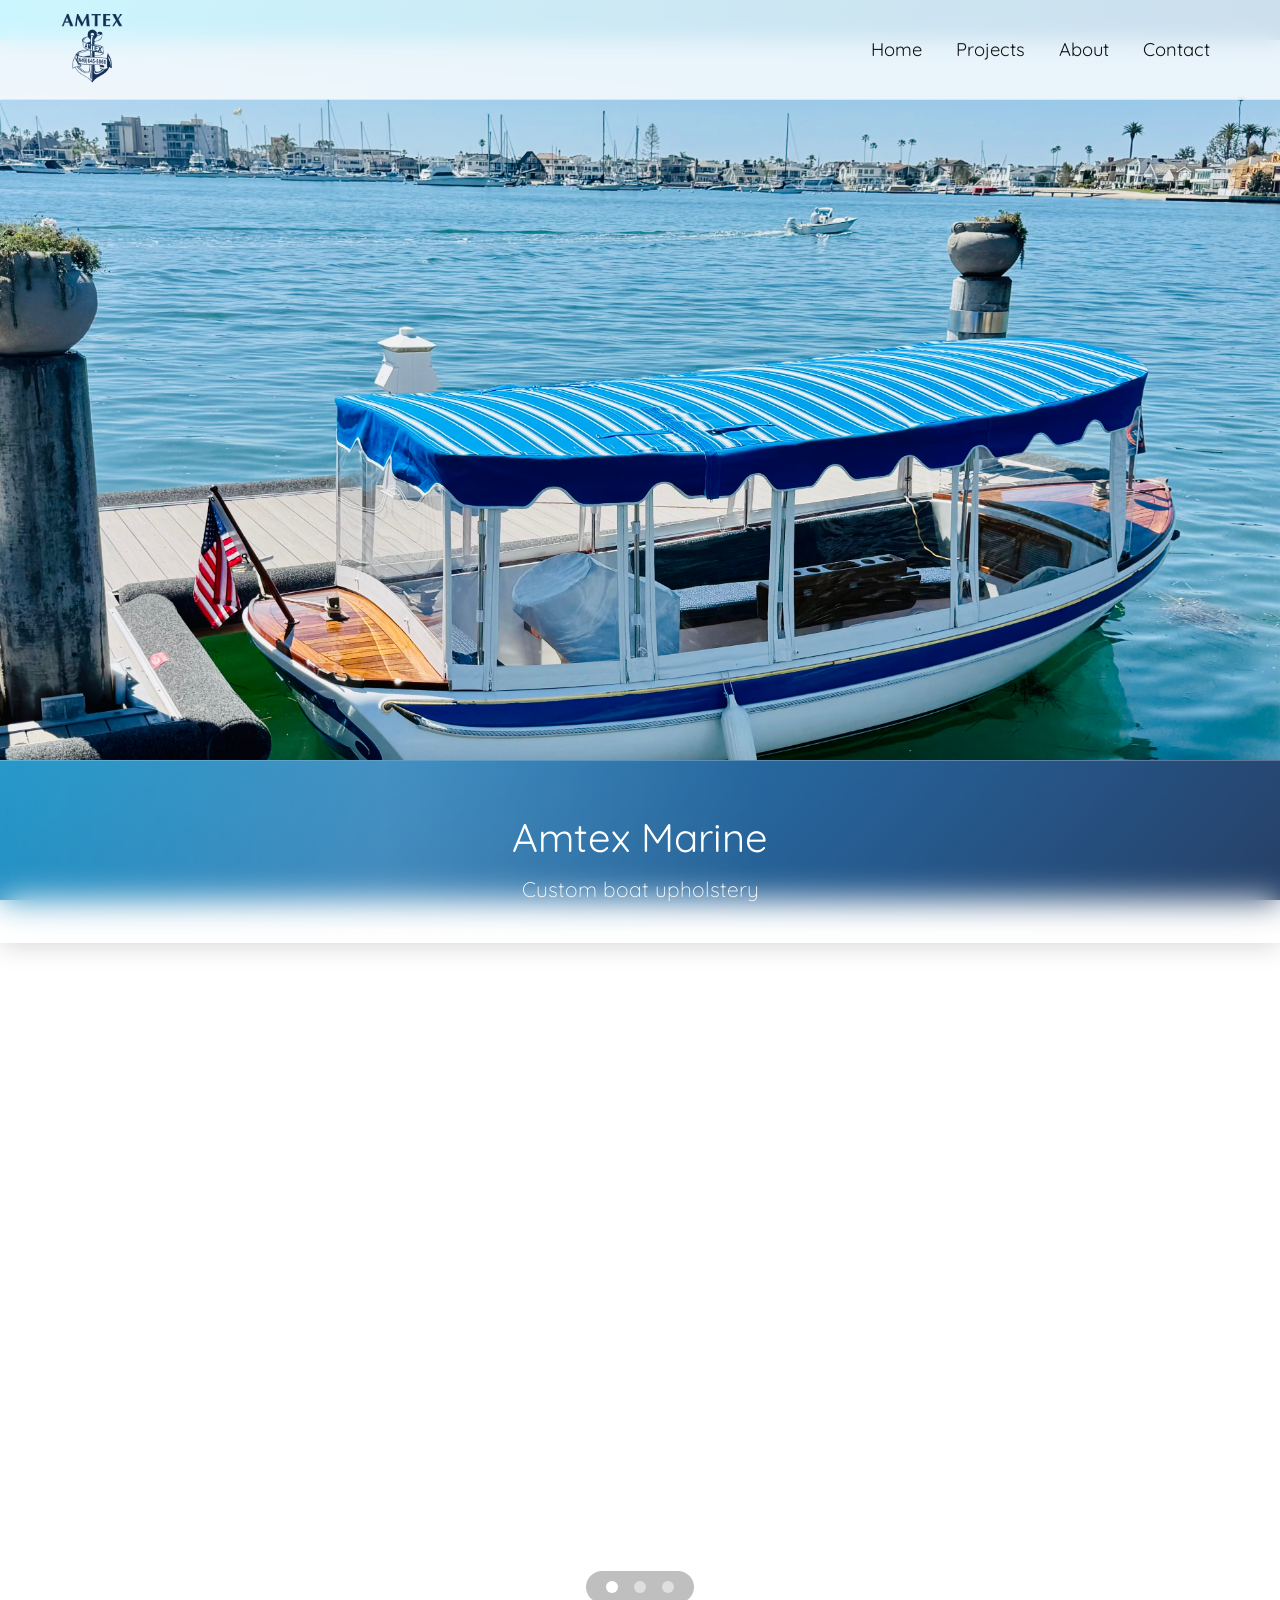
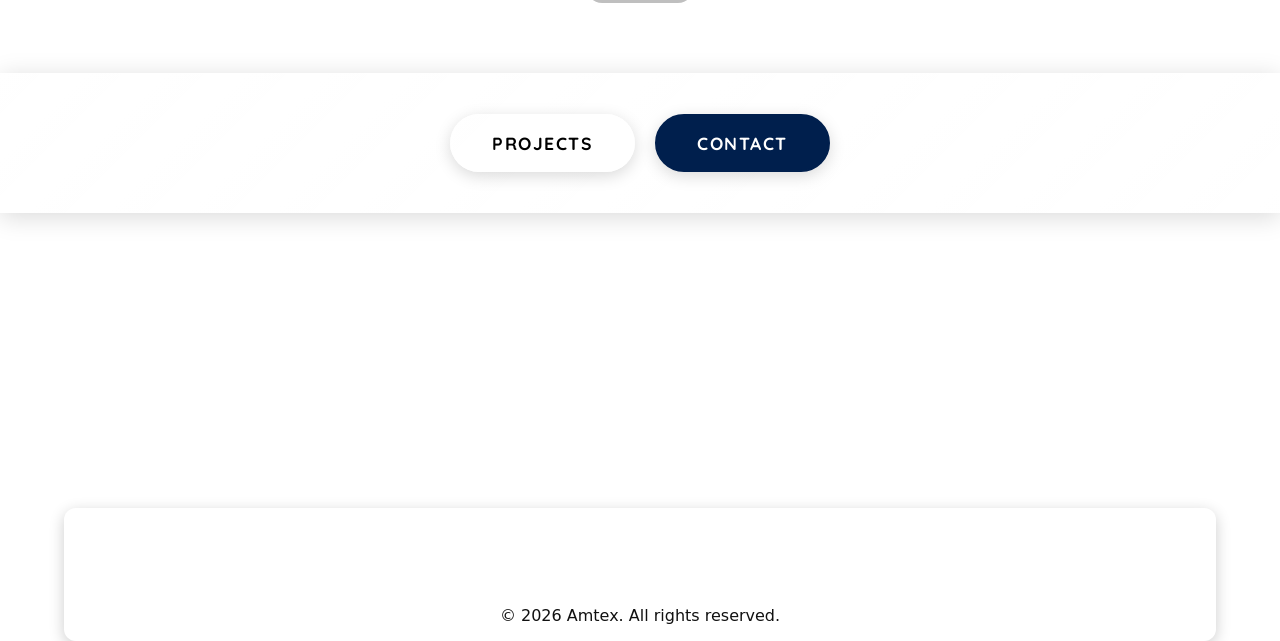
==== commit 5c63b63c: "updated mobile swipe and layout" ====
--- a/index.html
+++ b/index.html
@@ -25,7 +25,6 @@
   min-height: 100vh;
   background: linear-gradient(135deg, #00d4ff 0%, #0099cc 25%, #0066aa 55%, #003d7a 80%, #001f4d 100%);
   background-attachment: fixed;
-  /* Promote background to its own layer to avoid repaints on scroll */
   -webkit-backface-visibility: hidden;
           backface-visibility: hidden;
 }
@@ -41,13 +40,10 @@
   100% { background-position: 0% 50%; }
 }
 
-/* ── SCROLL ANIMATION BASE STATES ──
-   Only animate transform + opacity — no width/height/top/margin changes.
-   This keeps animations on the compositor thread (GPU) and avoids layout. */
+/* ── SCROLL ANIMATION BASE STATES ── */
 .anim-hidden {
   opacity: 0;
   transform: translate3d(0, 28px, 0);
-  /* cubic-bezier for a snappier, more physical feel */
   transition: opacity 0.65s cubic-bezier(0.22, 1, 0.36, 1),
               transform 0.65s cubic-bezier(0.22, 1, 0.36, 1);
   will-change: opacity, transform;
@@ -58,11 +54,9 @@
 .anim-hidden.visible {
   opacity: 1;
   transform: translate3d(0, 0, 0) scale3d(1, 1, 1);
-  /* Remove will-change after animation completes to free GPU memory */
   will-change: auto;
 }
 
-/* Stagger each section's reveal delay */
 .anim-hidden:nth-of-type(1) { transition-delay: 0s; }
 .anim-hidden:nth-of-type(2) { transition-delay: 0.08s; }
 .anim-hidden:nth-of-type(3) { transition-delay: 0.16s; }
@@ -77,7 +71,6 @@
   justify-content: center;
   align-items: center;
   overflow: hidden;
-  /* Contain repaints within this element */
   contain: layout style;
 }
 .video-section img {
@@ -102,9 +95,6 @@
   overflow: hidden;
   contain: layout style;
 }
-
-/* Shimmer now uses transform instead of background-position
-   so it runs on the compositor thread */
 .text-bar::after {
   content: '';
   position: absolute;
@@ -118,7 +108,6 @@
   pointer-events: none;
   will-change: transform;
 }
-
 .text-bar h1, .text-bar p {
   margin: 10px;
   line-height: 1.4;
@@ -132,30 +121,40 @@
   width: 100%;
   height: 70vh;
   overflow: hidden;
-  margin-top: 70px;
-  margin-bottom: 70px;
+  margin-top: 50px;
+  margin-bottom: 50px;
   contain: layout style;
 }
 
+/* Each slide is absolutely stacked; translateX controls position */
 .hero-slide {
   position: absolute;
   top: 0; left: 0;
   width: 100%; height: 100%;
-  opacity: 0;
-  /* Transform-only transition keeps this on the GPU */
-  transition: opacity 1s cubic-bezier(0.4, 0, 0.2, 1);
-  will-change: opacity;
-}
+  /* Default: parked off-screen to the right */
+  transform: translateX(100%);
+  /* Smooth slide transition */
+  transition: transform 0.45s cubic-bezier(0.4, 0, 0.2, 1);
+  will-change: transform;
+}
+
+/* Active slide sits at center */
 .hero-slide.active {
-  opacity: 1;
+  transform: translateX(0%);
   z-index: 1;
 }
-/* After transition, remove will-change to free memory */
-.hero-slide:not(.active) {
-  will-change: auto;
-}
-
-/* Slide images fill the container */
+
+/* Outgoing slide exits left */
+.hero-slide.exit-left {
+  transform: translateX(-100%);
+  z-index: 1;
+}
+
+/* Incoming slide from the left (back-swipe) */
+.hero-slide.enter-left {
+  transform: translateX(-100%);
+}
+
 .hero-slide img {
   width: 100%;
   height: 100%;
@@ -269,20 +268,60 @@
 
 /* ── MOBILE ── */
 @media (max-width: 768px) {
+  /* Remove the <br><br> visual effect — handled by padding instead */
+  body > br { display: none; }
+
+  .video-section img {
+    max-height: 55vw;
+  }
+
+  .text-bar {
+    padding: 24px 16px;
+  }
+  .text-bar h1 {
+    font-size: 28px !important;
+    margin: 6px;
+  }
+  .text-bar p {
+    font-size: 17px !important;
+    margin: 4px;
+  }
+
   .hero {
-    height: 500px;
+    height: 56vw;
+    min-height: 220px;
+    max-height: 420px;
+    margin-top: 44px;
+    margin-bottom: 44px;
     padding: 0;
   }
-  .hero-slide img {
-    object-fit: contain;
-    object-position: center;
-  }
+
   .hero .dots {
     bottom: 10px;
+  }
+
+  .btn-section {
+    padding: 36px 16px;
   }
   .button-center {
     flex-direction: column;
     align-items: center;
+    gap: 14px;
+  }
+  .btn-large {
+    width: 80%;
+    text-align: center;
+    padding: 14px 24px;
+  }
+
+  .bottom-section {
+    padding: 48px 20px;
+  }
+  .bottom-section h2 {
+    font-size: 24px !important;
+  }
+  .bottom-section p {
+    font-size: 17px !important;
   }
 }
   </style>
@@ -317,12 +356,6 @@
   <p style="font-size:21px; font-weight:300;">Custom boat upholstery</p>
 </section>
 
-<!--
-  Slideshow: slides use <img> tags instead of CSS background-image.
-  - Slide 0 is eager + high priority (visible on load).
-  - Slides 1–2 are lazy: the JS lazy-loader swaps in the real src
-    from data-src only when the hero section enters the viewport.
--->
 <section class="hero anim-hidden scale" id="heroSlider">
   <div class="hero-slide active">
     <img
@@ -376,18 +409,19 @@
 
 <script>
 /* ─────────────────────────────────────────────────────────
-   SLIDESHOW
+   SLIDESHOW — translate-based with smooth swipe
    ───────────────────────────────────────────────────────── */
-const slides = document.querySelectorAll('.hero-slide');
-const dots   = document.querySelectorAll('.dot');
-let currentIndex = 0;
+const slides      = document.querySelectorAll('.hero-slide');
+const dots        = document.querySelectorAll('.dot');
+let currentIndex  = 0;
+let swiping       = false;   // lock during animation to prevent rapid-fire
+const SLIDE_DUR   = 450;     // must match CSS transition duration (ms)
 
 // Lazy-load slideshow images when the hero enters the viewport
 const heroEl = document.getElementById('heroSlider');
 const lazySlideObserver = new IntersectionObserver((entries) => {
   entries.forEach(entry => {
     if (entry.isIntersecting) {
-      // Decode and swap all lazy slide images
       document.querySelectorAll('.hero-slide img[data-src]').forEach(img => {
         img.src = img.dataset.src;
         img.removeAttribute('data-src');
@@ -395,28 +429,78 @@
       lazySlideObserver.unobserve(entry.target);
     }
   });
-}, { rootMargin: '200px' }); // start loading 200px before it's visible
-
+}, { rootMargin: '200px' });
 if (heroEl) lazySlideObserver.observe(heroEl);
 
-function showSlide(index) {
-  index = Number(index);
-  slides.forEach((s, i) => s.classList.toggle('active', i === index));
-  dots.forEach((d, i)   => d.classList.toggle('active', i === index));
-  currentIndex = index;
-}
-
+/**
+ * showSlide(nextIndex, direction)
+ *   direction: 'forward' (default) → new slide enters from right
+ *              'backward'          → new slide enters from left
+ */
+function showSlide(nextIndex, direction = 'forward') {
+  if (swiping || nextIndex === currentIndex) return;
+  swiping = true;
+
+  const outgoing = slides[currentIndex];
+  const incoming = slides[nextIndex];
+
+  // Position incoming off-screen in the correct direction
+  if (direction === 'forward') {
+    // incoming starts at right, outgoing exits left
+    incoming.classList.remove('exit-left', 'enter-left', 'active');
+    incoming.style.transform = 'translateX(100%)';
+  } else {
+    // incoming starts at left, outgoing exits right
+    incoming.classList.remove('exit-left', 'enter-left', 'active');
+    incoming.style.transform = 'translateX(-100%)';
+  }
+
+  // Force a reflow so the browser registers the starting position
+  // before we apply the transition. One property read is enough.
+  void incoming.offsetWidth;
+
+  // Start sliding: incoming → center, outgoing → away
+  incoming.style.transform = 'translateX(0%)';
+  incoming.style.transition = `transform ${SLIDE_DUR}ms cubic-bezier(0.4, 0, 0.2, 1)`;
+
+  outgoing.style.transition = `transform ${SLIDE_DUR}ms cubic-bezier(0.4, 0, 0.2, 1)`;
+  outgoing.style.transform  = direction === 'forward'
+    ? 'translateX(-100%)'
+    : 'translateX(100%)';
+
+  // Update dots immediately (feels snappier)
+  dots.forEach((d, i) => d.classList.toggle('active', i === nextIndex));
+
+  // After transition: clean up classes/inline styles
+  setTimeout(() => {
+    outgoing.classList.remove('active');
+    outgoing.style.transform  = 'translateX(100%)';  // park off-screen right (CSS default)
+    outgoing.style.transition = '';
+
+    incoming.classList.add('active');
+    incoming.style.transform  = '';
+    incoming.style.transition = '';
+
+    currentIndex = nextIndex;
+    swiping = false;
+  }, SLIDE_DUR);
+}
+
+// Autoplay
 let autoplayInterval = setInterval(
-  () => showSlide((currentIndex + 1) % slides.length),
+  () => showSlide((currentIndex + 1) % slides.length, 'forward'),
   6000
 );
 
+// Dot clicks
 dots.forEach(dot => {
   dot.addEventListener('click', () => {
+    const next = Number(dot.dataset.index);
+    const dir  = next > currentIndex ? 'forward' : 'backward';
     clearInterval(autoplayInterval);
-    showSlide(dot.dataset.index);
+    showSlide(next, dir);
     autoplayInterval = setInterval(
-      () => showSlide((currentIndex + 1) % slides.length),
+      () => showSlide((currentIndex + 1) % slides.length, 'forward'),
       6000
     );
   });
@@ -424,59 +508,66 @@
 
 // Touch swipe
 let startX = 0;
+let startTime = 0;
 if (heroEl) {
-  heroEl.addEventListener('touchstart', e => { startX = e.touches[0].clientX; }, { passive: true });
+  heroEl.addEventListener('touchstart', e => {
+    startX    = e.touches[0].clientX;
+    startTime = Date.now();
+  }, { passive: true });
+
   heroEl.addEventListener('touchend', e => {
-    const diff = startX - e.changedTouches[0].clientX;
-    if (Math.abs(diff) > 50) {
-      clearInterval(autoplayInterval);
-      showSlide(diff > 0
-        ? (currentIndex + 1) % slides.length
-        : (currentIndex - 1 + slides.length) % slides.length
-      );
-      autoplayInterval = setInterval(
-        () => showSlide((currentIndex + 1) % slides.length),
-        6000
-      );
+    const diff     = startX - e.changedTouches[0].clientX;
+    const elapsed  = Date.now() - startTime;
+    // Require at least 40px movement OR a quick flick (<180ms and >15px)
+    const isSwipe  = Math.abs(diff) > 40 || (elapsed < 180 && Math.abs(diff) > 15);
+    if (!isSwipe) return;
+
+    clearInterval(autoplayInterval);
+    if (diff > 0) {
+      // Swiped left → go forward
+      showSlide((currentIndex + 1) % slides.length, 'forward');
+    } else {
+      // Swiped right → go backward
+      showSlide((currentIndex - 1 + slides.length) % slides.length, 'backward');
     }
+    autoplayInterval = setInterval(
+      () => showSlide((currentIndex + 1) % slides.length, 'forward'),
+      6000
+    );
   }, { passive: true });
 }
 
-showSlide(0);
+// Initialize: park all non-active slides off-screen
+slides.forEach((s, i) => {
+  if (i !== 0) s.style.transform = 'translateX(100%)';
+});
 
 /* ─────────────────────────────────────────────────────────
    SCROLL-TRIGGERED REVEAL
-   Uses a single IntersectionObserver (no scroll listeners,
-   no rAF throttle needed — IO fires off the main thread).
-   threshold: 0.12 gives a slightly earlier trigger for
-   better perceived smoothness.
    ───────────────────────────────────────────────────────── */
 const animElements = document.querySelectorAll('.anim-hidden');
-
 const scrollObserver = new IntersectionObserver((entries) => {
   entries.forEach(entry => {
     if (entry.isIntersecting) {
       entry.target.classList.add('visible');
-      scrollObserver.unobserve(entry.target); // fire once, then stop watching
+      scrollObserver.unobserve(entry.target);
     }
   });
 }, {
   threshold: 0.12,
-  rootMargin: '0px 0px -20px 0px' // slight negative bottom margin = earlier trigger
+  rootMargin: '0px 0px -20px 0px'
 });
-
 animElements.forEach(el => scrollObserver.observe(el));
 
 /* ─────────────────────────────────────────────────────────
-   PAUSE ANIMATIONS WHEN PAGE IS HIDDEN
-   Saves CPU/GPU when the user switches tabs.
+   PAUSE AUTOPLAY WHEN TAB IS HIDDEN
    ───────────────────────────────────────────────────────── */
 document.addEventListener('visibilitychange', () => {
   if (document.hidden) {
     clearInterval(autoplayInterval);
   } else {
     autoplayInterval = setInterval(
-      () => showSlide((currentIndex + 1) % slides.length),
+      () => showSlide((currentIndex + 1) % slides.length, 'forward'),
       6000
     );
   }
--- a/css/navbar.css
+++ b/css/navbar.css
@@ -8,7 +8,6 @@
   --text-color: #111;
 }
 * { box-sizing: border-box; }
-
 html, body {
   margin: 0;
   height: 100%;
@@ -16,7 +15,6 @@
 }
 
 /* HEADER */
-/* Base header (expanded) */
 .site-header {
   position: fixed;
   top: 0;
@@ -28,7 +26,7 @@
   align-items: center;
   justify-content: space-between;
   z-index: 1200;
-  background-color: rgba(255,255,255,0.8); /* more solid than before */
+  background-color: rgba(255,255,255,0.8);
   backdrop-filter: blur(var(--glass-blur));
   border-bottom: 1px solid rgba(0,0,0,0.06);
   transition: height var(--transition-fast) ease,
@@ -37,18 +35,15 @@
               padding var(--transition-fast) ease,
               transform var(--transition-fast) ease;
 }
-
-/* Shrink header when scrolling down past threshold */
 .site-header.shrink {
   height: var(--header-height-shrink);
-  background-color: rgba(255,255,255,0.5); /* slightly less opaque when shrunk */
+  background-color: rgba(255,255,255,0.5);
   box-shadow: 0 6px 18px rgba(10,10,10,0.06);
 }
-
-/* Hide effect (optional small upward shift) */
 .site-header.hide {
-  transform: translateY(-40px); /* partially retracts */
-}
+  transform: translateY(-40px);
+}
+
 /* INNER HEADER */
 .header-inner {
   display: flex;
@@ -65,9 +60,13 @@
 .logo {
   height: 73px;
   width: auto;
-}
-
-/* NAV MENU */
+  transition: height var(--transition-fast) ease;
+}
+.site-header.shrink .logo {
+  height: 48px;
+}
+
+/* ── DESKTOP NAV ── */
 .main-nav ul {
   list-style: none;
   display: flex;
@@ -75,17 +74,21 @@
   margin: 0;
   padding: 0;
 }
-
 .main-nav a {
   text-decoration: none;
   color: var(--text-color);
   padding: 8px 10px;
   border-radius: 8px;
   font-size: 1.15rem;
-font-family: 'Quicksand', sans-serif;
-  transition: background var(--transition-fast);
-}
-
+  font-family: 'Quicksand', sans-serif;
+  transition: background var(--transition-fast),
+              font-size var(--transition-fast) ease,
+              padding var(--transition-fast) ease;
+}
+.site-header.shrink .main-nav a {
+  font-size: 0.95rem;
+  padding: 4px 8px;
+}
 .main-nav a:hover,
 .main-nav a:focus {
   background: rgba(0,0,0,0.06);
@@ -94,7 +97,7 @@
 
 /* PAGE PADDING */
 .page-content {
-  padding-top: calc(var(--header-height)+16px);
+  padding-top: calc(var(--header-height) + 16px);
   max-width: 1200px;
   margin: 0 auto;
 }
@@ -102,7 +105,7 @@
 /* CART ICON */
 .cart-icon {
   position: absolute;
-  top: 26px;             /* normal header height */
+  top: 26px;
   right: 20px;
   display: flex;
   flex-direction: column;
@@ -110,89 +113,160 @@
   cursor: pointer;
   transition: top var(--transition-fast) ease;
 }
-
 .site-header.shrink .cart-icon {
-  top: 10px;             /* when header shrinks */
-}
-
-
-/* RESPONSIVE */
-@media (max-width:720px) {
+  top: 10px;
+}
+
+/* HAMBURGER — hidden on desktop */
+.hamburger { display: none; }
+
+/* Hide mobile overlay on desktop */
+.mobile-nav-overlay {
+  display: none;
+}
+
+/* ============================================================
+   MOBILE (max-width: 720px)
+   ============================================================ */
+@media (max-width: 720px) {
   :root {
     --header-height: 84px;
     --header-height-shrink: 56px;
-    --glass-color: rgba(255,255,255,0.9);
-  }
-@media (max-width: 720px) {
+  }
+
+  .logo {
+    height: 52px;
+  }
+  .site-header.shrink .logo {
+    height: 36px;
+  }
+
   .cart-icon {
     position: absolute;
-    right: 10px; /* push it all the way to the edge */
-    top: 55%;
-    transform: translateY(-50%);
-  }
-
-  .hamburger {
-    position: absolute;
-    right: 40px; /* move hamburger slightly left so both fit side-by-side */
+    right: 10px;
     top: 50%;
     transform: translateY(-50%);
-  }
-}
+    transition: none;
+  }
+  .site-header.shrink .cart-icon {
+    top: 50%;
+  }
+
+  /* ── HAMBURGER BUTTON ── */
   .hamburger {
     display: flex;
+    position: absolute;
+    right: 46px;
+    top: 50%;
+    transform: translateY(-50%);
     cursor: pointer;
     flex-direction: column;
-    justify-content: space-between;
-    width: 28px;
-    height: 22px;
+    justify-content: center;
+    align-items: center;
+    width: 32px;
+    height: 32px;
+    background: none;
+    border: none;
+    padding: 0;
+    z-index: 1500;
   }
 
   .hamburger span {
     display: block;
-    height: 3px;
-    width: 100%;
+    position: absolute;
+    height: 2px;
+    width: 22px;
     background: var(--text-color);
     border-radius: 2px;
-    transition: all 0.3s ease;
-  }
-
-  /* Mobile nav slide-down */
-  .main-nav {
-    position: absolute;
-    top: 100%;
-    right: 0;
-    width: 200px;
-    overflow: hidden;
-    max-height: 0;                 
-    transition: max-height 0.2s ease-in-out;
-    background: var(--glass-color);
-    border-radius: 8px;
-    box-shadow: 0 4px 12px rgba(0,0,0,0.15);
-  }
-
-  .main-nav.show {
-    max-height: 500px;            
-  }
-
-  .main-nav ul {
+    transition: transform 0.38s cubic-bezier(0.23, 1, 0.32, 1),
+                opacity 0.22s ease,
+                top 0.38s cubic-bezier(0.23, 1, 0.32, 1);
+  }
+  .hamburger span:nth-child(1) { top: 8px; }
+  .hamburger span:nth-child(2) { top: 15px; }
+  .hamburger span:nth-child(3) { top: 22px; }
+
+  /* X state */
+  .hamburger.open span:nth-child(1) {
+    top: 15px;
+    transform: rotate(45deg);
+  }
+  .hamburger.open span:nth-child(2) {
+    opacity: 0;
+    transform: scaleX(0);
+  }
+  .hamburger.open span:nth-child(3) {
+    top: 15px;
+    transform: rotate(-45deg);
+  }
+
+  /* ── FULL-SCREEN MOBILE NAV OVERLAY ── */
+  .mobile-nav-overlay {
+    display: flex;
+    position: fixed;
+    inset: 0;
+    width: 100%;
+    height: 100%;
+    z-index: 1100;
+    flex-direction: column;
+    justify-content: center;
+    align-items: center;
+    background: rgba(250, 248, 244, 0.72);
+    backdrop-filter: blur(28px) saturate(2.2) brightness(1.08);
+    -webkit-backdrop-filter: blur(28px) saturate(2.2) brightness(1.08);
+    opacity: 0;
+    pointer-events: none;
+    transition: opacity 0.35s cubic-bezier(0.23, 1, 0.32, 1);
+  }
+  .mobile-nav-overlay.open {
+    opacity: 1;
+    pointer-events: all;
+  }
+
+  /* ── NAV LINKS INSIDE OVERLAY ── */
+  .mobile-nav-overlay ul {
+    list-style: none;
+    margin: 0;
+    padding: 0;
     display: flex;
     flex-direction: column;
-    margin: 0;
-    padding: 10px 0;
-  }
-
-  .main-nav ul li {
-    margin: 0;
-    padding: 0;
-  }
-
-  .main-nav ul li a {
-    padding: 12px 16px;
-    border-radius: 0;
-  }
-}
-
-.hamburger { display: none; } 
-@media (max-width:720px) {
-  .hamburger { display: flex; }
+    align-items: center;
+    gap: 0;
+  }
+  .mobile-nav-overlay ul li {
+    opacity: 0;
+    transform: translateY(20px);
+    transition: opacity 0.4s ease, transform 0.4s ease;
+  }
+  .mobile-nav-overlay.open ul li:nth-child(1) { opacity: 1; transform: translateY(0); transition-delay: 0.07s; }
+  .mobile-nav-overlay.open ul li:nth-child(2) { opacity: 1; transform: translateY(0); transition-delay: 0.14s; }
+  .mobile-nav-overlay.open ul li:nth-child(3) { opacity: 1; transform: translateY(0); transition-delay: 0.21s; }
+  .mobile-nav-overlay.open ul li:nth-child(4) { opacity: 1; transform: translateY(0); transition-delay: 0.28s; }
+  .mobile-nav-overlay.open ul li:nth-child(5) { opacity: 1; transform: translateY(0); transition-delay: 0.35s; }
+
+  .mobile-nav-overlay ul li a {
+    display: block;
+    padding: 16px 40px;
+    font-size: 2.4rem;
+    font-weight: 400;
+    font-family: 'Quicksand', sans-serif;
+    color: #111;
+    text-decoration: none;
+    text-align: center;
+    letter-spacing: -0.01em;
+    transition: opacity 0.2s;
+  }
+  .mobile-nav-overlay ul li a:hover {
+    opacity: 0.4;
+  }
+
+  /* Hide desktop nav on mobile */
+  .main-nav {
+    display: none;
+  }
+
+  /* Lock body scroll when menu open */
+  body.nav-open {
+    overflow: hidden;
+  }
 }
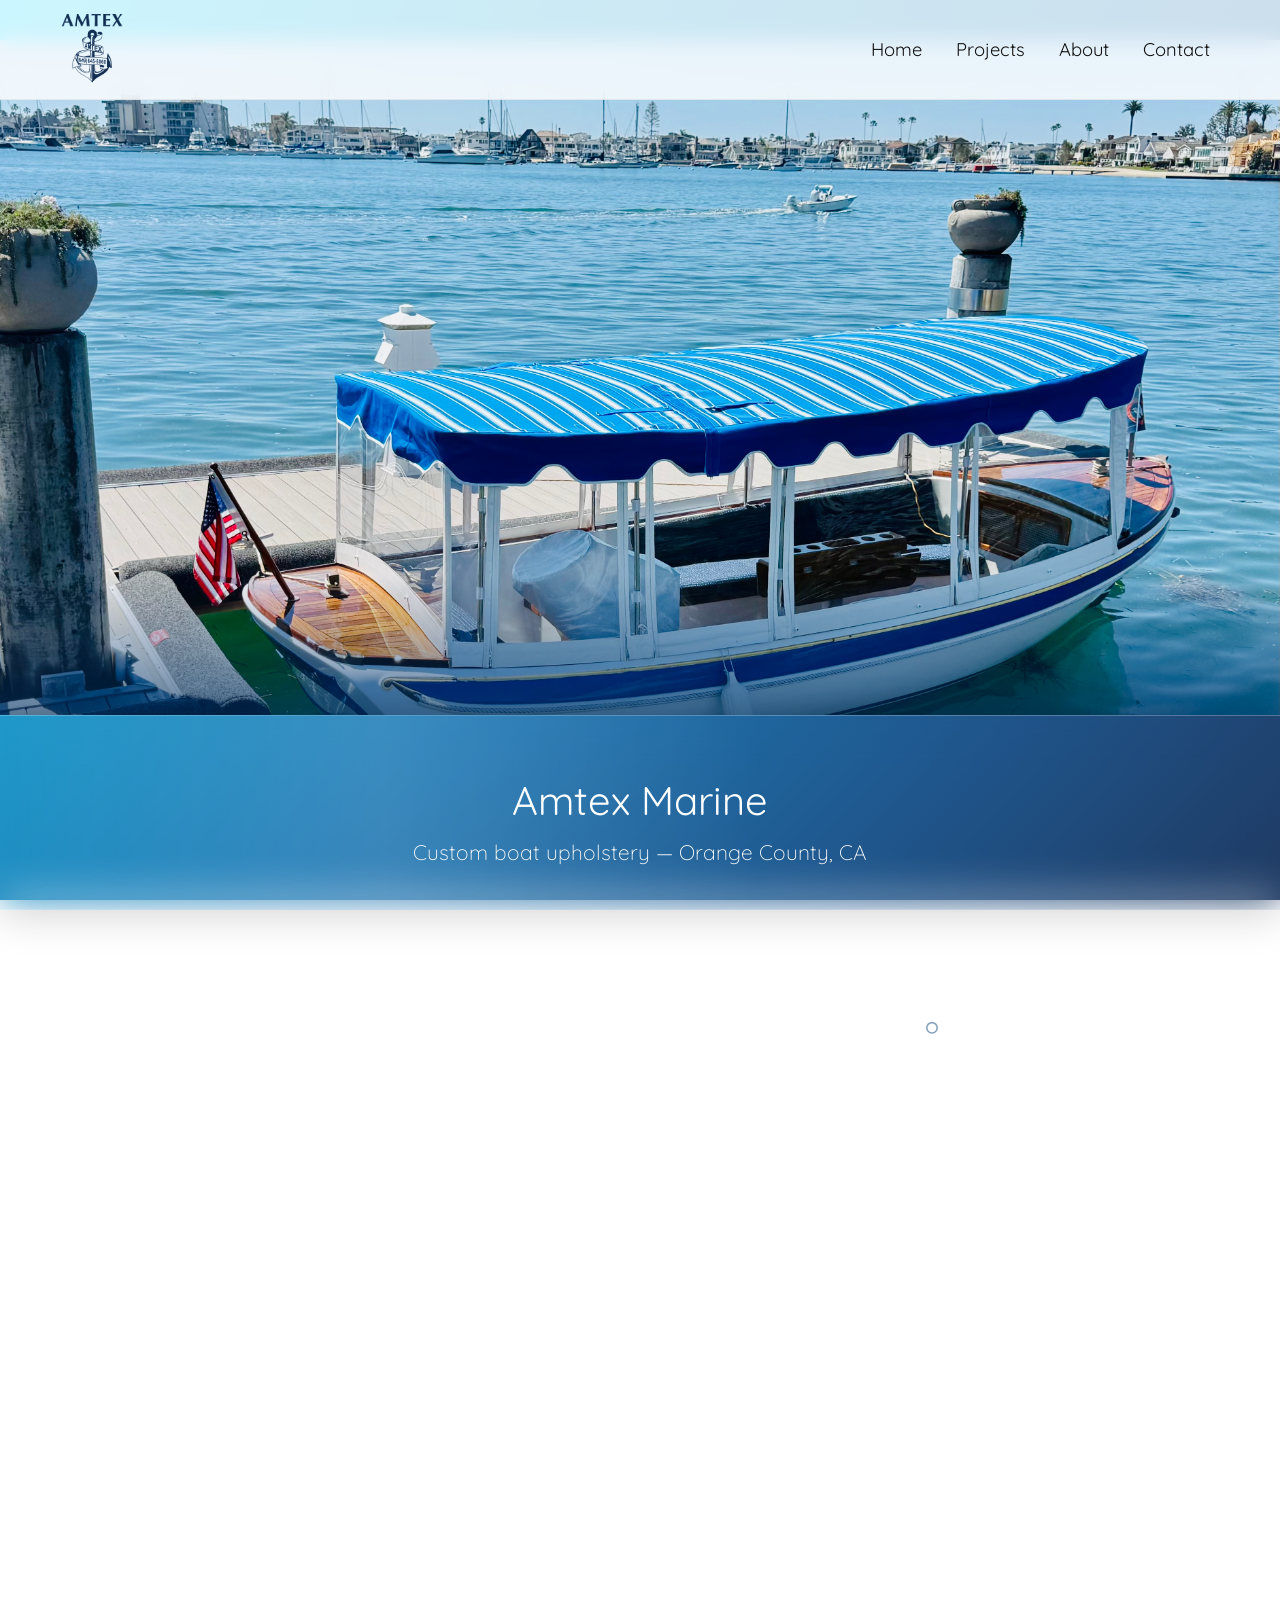
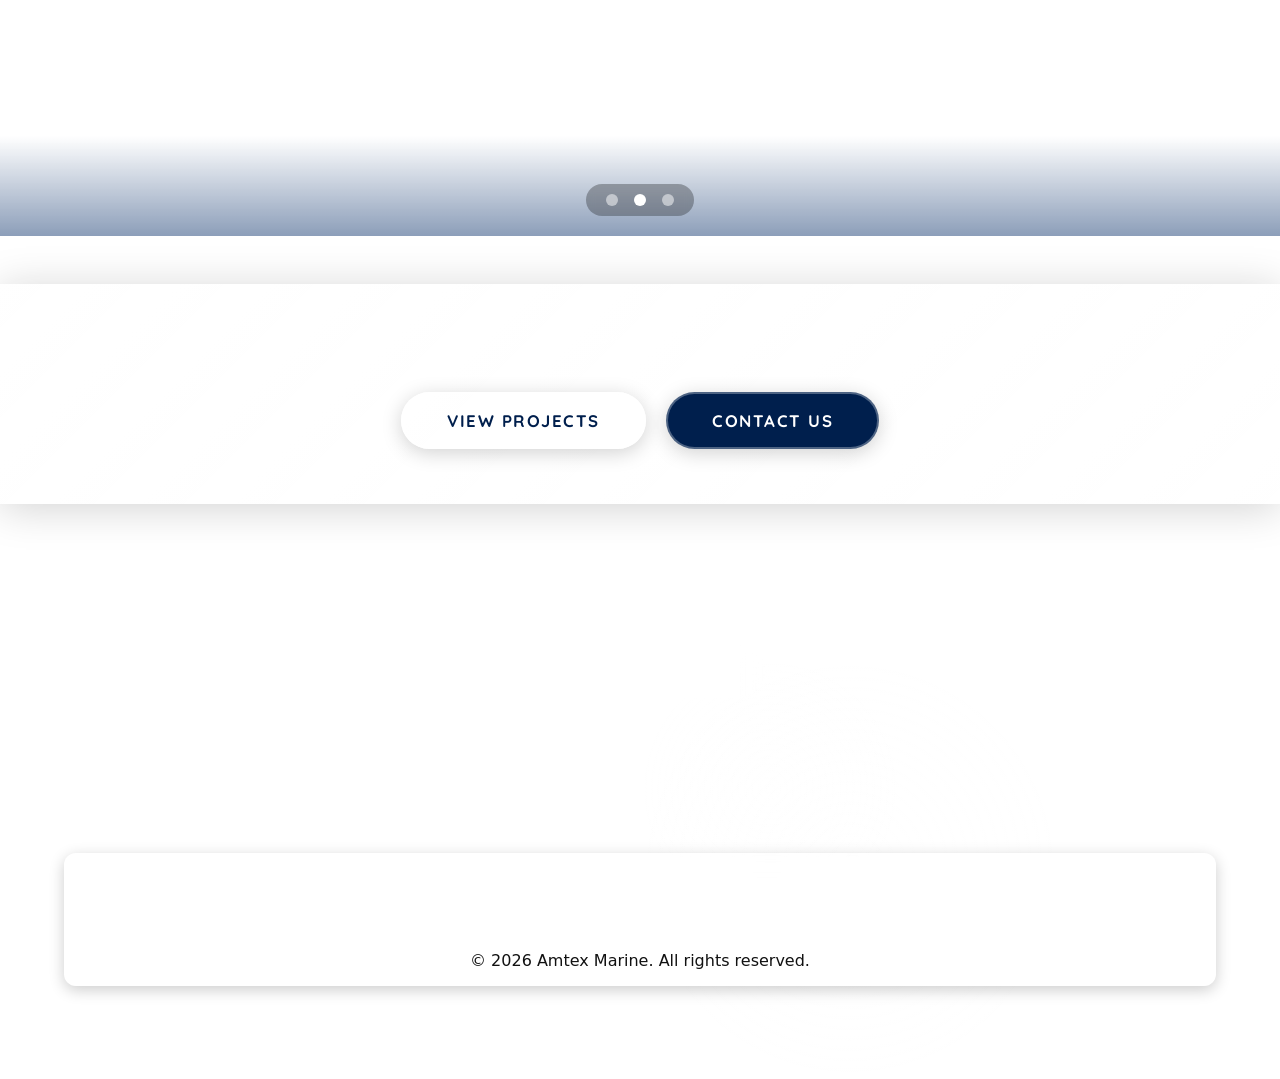
==== commit ff5de083: "optimized seo, added a little bit more design on index" ====
--- a/index.html
+++ b/index.html
@@ -3,7 +3,74 @@
 <head>
   <meta charset="utf-8" />
   <meta name="viewport" content="width=device-width,initial-scale=1" />
-  <title>Amtex</title>
+
+  <!-- ── PRIMARY SEO ── -->
+  <title>Amtex Marine | Custom Boat Upholstery — Orange County, CA</title>
+  <meta name="description" content="Amtex Marine specializes in custom boat upholstery and marine interior restoration in Orange County, CA. Quality craftsmanship for Duffy boats, yachts, and all watercraft. Call (949) 645-6060." />
+  <meta name="keywords" content="boat upholstery, marine upholstery, custom boat seats, boat interior restoration, Orange County boat upholstery, Newport Beach marine upholstery, Duffy boat upholstery, yacht upholstery" />
+  <link rel="canonical" href="https://amtexmarine.com/index.html" />
+
+  <!-- ── GEO ── -->
+  <meta name="geo.region" content="US-CA" />
+  <meta name="geo.placename" content="Orange County, California" />
+  <meta name="geo.position" content="33.6189;-117.9298" />
+  <meta name="ICBM" content="33.6189, -117.9298" />
+
+  <!-- ── OPEN GRAPH ── -->
+  <meta property="og:type"        content="website" />
+  <meta property="og:url"         content="https://amtexmarine.com/" />
+  <meta property="og:title"       content="Amtex Marine | Custom Boat Upholstery — Orange County, CA" />
+  <meta property="og:description" content="Custom boat upholstery and marine interior restoration in Orange County, CA. Serving Duffy boats, yachts, and all watercraft. Call (949) 645-6060." />
+  <meta property="og:image"       content="https://amtexmarine.com/images/duffy_side.jpeg" />
+  <meta property="og:site_name"   content="Amtex Marine" />
+  <meta property="og:locale"      content="en_US" />
+
+  <!-- ── TWITTER CARD ── -->
+  <meta name="twitter:card"        content="summary_large_image" />
+  <meta name="twitter:title"       content="Amtex Marine | Custom Boat Upholstery — Orange County, CA" />
+  <meta name="twitter:description" content="Custom boat upholstery and marine interior restoration in Orange County, CA. Call (949) 645-6060." />
+  <meta name="twitter:image"       content="https://amtexmarine.com/images/duffy_side.jpeg" />
+
+  <!-- ── JSON-LD SCHEMA ── -->
+  <script type="application/ld+json">
+  {
+    "@context": "https://schema.org",
+    "@type": "LocalBusiness",
+    "name": "Amtex Marine",
+    "description": "Custom boat upholstery and marine interior restoration in Orange County, California.",
+    "url": "https://amtexmarine.com",
+    "telephone": "+1-949-645-6060",
+    "image": "https://amtexmarine.com/images/duffy_side.jpeg",
+    "address": {
+      "@type": "PostalAddress",
+      "addressLocality": "Orange County",
+      "addressRegion": "CA",
+      "addressCountry": "US"
+    },
+    "areaServed": [
+      { "@type": "City", "name": "Newport Beach" },
+      { "@type": "City", "name": "Costa Mesa" },
+      { "@type": "City", "name": "Huntington Beach" },
+      { "@type": "County", "name": "Orange County" }
+    ],
+    "hasOfferCatalog": {
+      "@type": "OfferCatalog",
+      "name": "Marine Upholstery Services",
+      "itemListElement": [
+        { "@type": "Offer", "itemOffered": { "@type": "Service", "name": "Custom Boat Seat Upholstery" } },
+        { "@type": "Offer", "itemOffered": { "@type": "Service", "name": "Marine Interior Restoration" } },
+        { "@type": "Offer", "itemOffered": { "@type": "Service", "name": "Duffy Boat Upholstery" } },
+        { "@type": "Offer", "itemOffered": { "@type": "Service", "name": "Yacht Interior Upholstery" } },
+        { "@type": "Offer", "itemOffered": { "@type": "Service", "name": "Boat Cover Fabrication" } }
+      ]
+    },
+    "sameAs": [
+      "https://www.facebook.com",
+      "https://instagram.com",
+      "https://X.com"
+    ]
+  }
+  </script>
 
   <link rel="stylesheet" href="css/navbar.css">
   <link rel="stylesheet" href="css/footer.css">
@@ -12,15 +79,9 @@
   <style>
 /* ── RESET & BASE ── */
 *, *::before, *::after { box-sizing: border-box; }
-
-html {
-  scroll-behavior: smooth;
-}
-
+html { scroll-behavior: smooth; }
 html, body {
-  margin: 0;
-  padding: 0;
-  height: 100%;
+  margin: 0; padding: 0; height: 100%;
   font-family: 'Quicksand', sans-serif;
   min-height: 100vh;
   background: linear-gradient(135deg, #00d4ff 0%, #0099cc 25%, #0066aa 55%, #003d7a 80%, #001f4d 100%);
@@ -38,6 +99,14 @@
   0%   { background-position: 0% 50%; }
   50%  { background-position: 100% 50%; }
   100% { background-position: 0% 50%; }
+}
+@keyframes ripplePulse {
+  0%, 100% { transform: translate(-50%,-50%) scale(1);   opacity: 0.18; }
+  50%       { transform: translate(-50%,-50%) scale(1.5); opacity: 0.06; }
+}
+@keyframes floatUp {
+  0%, 100% { transform: translateY(0px); }
+  50%       { transform: translateY(-7px); }
 }
 
 /* ── SCROLL ANIMATION BASE STATES ── */
@@ -56,14 +125,13 @@
   transform: translate3d(0, 0, 0) scale3d(1, 1, 1);
   will-change: auto;
 }
-
 .anim-hidden:nth-of-type(1) { transition-delay: 0s; }
 .anim-hidden:nth-of-type(2) { transition-delay: 0.08s; }
 .anim-hidden:nth-of-type(3) { transition-delay: 0.16s; }
 .anim-hidden:nth-of-type(4) { transition-delay: 0.24s; }
 .anim-hidden:nth-of-type(5) { transition-delay: 0.32s; }
 
-/* ── VIDEO / HERO IMAGE SECTION ── */
+/* ── HERO IMAGE SECTION ── */
 .video-section {
   width: 100%;
   background: #000;
@@ -72,6 +140,7 @@
   align-items: center;
   overflow: hidden;
   contain: layout style;
+  position: relative;
 }
 .video-section img {
   width: 100%;
@@ -79,18 +148,26 @@
   object-fit: cover;
   display: block;
 }
+.video-section::after {
+  content: '';
+  position: absolute;
+  bottom: 0; left: 0; right: 0;
+  height: 140px;
+  background: linear-gradient(to bottom, transparent, rgba(0,55,110,0.6));
+  pointer-events: none;
+}
 
 /* ── TEXT BAR ── */
 .text-bar {
   width: 100%;
-  background: rgba(255, 255, 255, 0.15);
-  backdrop-filter: blur(16px);
-  -webkit-backdrop-filter: blur(16px);
+  background: rgba(255, 255, 255, 0.12);
+  backdrop-filter: blur(20px);
+  -webkit-backdrop-filter: blur(20px);
   border-top: 1px solid rgba(255, 255, 255, 0.25);
-  border-bottom: 1px solid rgba(255, 255, 255, 0.25);
-  padding: 28px 0;
+  border-bottom: 1px solid rgba(255, 255, 255, 0.1);
+  padding: 36px 0 32px;
   text-align: center;
-  box-shadow: 0 4px 24px rgba(0, 0, 0, 0.15);
+  box-shadow: 0 4px 40px rgba(0, 0, 0, 0.18);
   position: relative;
   overflow: hidden;
   contain: layout style;
@@ -100,11 +177,8 @@
   position: absolute;
   top: 0; left: 0;
   width: 60%; height: 100%;
-  background: linear-gradient(90deg,
-    transparent 0%,
-    rgba(255,255,255,0.14) 50%,
-    transparent 100%);
-  animation: shimmer 3s cubic-bezier(0.4, 0, 0.6, 1) infinite;
+  background: linear-gradient(90deg, transparent 0%, rgba(255,255,255,0.12) 50%, transparent 100%);
+  animation: shimmer 3.5s cubic-bezier(0.4, 0, 0.6, 1) infinite;
   pointer-events: none;
   will-change: transform;
 }
@@ -112,8 +186,101 @@
   margin: 10px;
   line-height: 1.4;
   color: white;
+  position: relative;
+  z-index: 1;
 }
 .text-bar h1 { margin-bottom: 8px; }
+
+/* ── WAVE DIVIDER ── */
+.wave-divider {
+  width: 100%;
+  overflow: hidden;
+  line-height: 0;
+  margin: 0;
+  display: block;
+}
+.wave-divider svg {
+  display: block;
+  width: 100%;
+  height: 56px;
+}
+
+/* ── SERVICE STRIP ── */
+.service-strip {
+  width: 100%;
+  padding: 8px 24px 16px;
+}
+.service-grid {
+  display: grid;
+  grid-template-columns: repeat(3, 1fr);
+  gap: 16px;
+  max-width: 860px;
+  margin: 0 auto;
+}
+.service-card {
+  background: rgba(255, 255, 255, 0.1);
+  backdrop-filter: blur(16px);
+  -webkit-backdrop-filter: blur(16px);
+  border: 1px solid rgba(255, 255, 255, 0.22);
+  border-radius: 20px;
+  padding: 32px 20px 28px;
+  text-align: center;
+  color: white;
+  transition: transform 0.3s cubic-bezier(0.22, 1, 0.36, 1),
+              background 0.3s ease,
+              box-shadow 0.3s ease;
+  position: relative;
+  overflow: hidden;
+}
+.service-card::before {
+  content: '';
+  position: absolute;
+  top: -50px; left: 50%;
+  transform: translateX(-50%);
+  width: 140px; height: 140px;
+  background: radial-gradient(circle, rgba(255,255,255,0.1) 0%, transparent 70%);
+  border-radius: 50%;
+  pointer-events: none;
+}
+.service-card:hover {
+  transform: translateY(-6px);
+  background: rgba(255, 255, 255, 0.17);
+  box-shadow: 0 18px 44px rgba(0, 0, 0, 0.24);
+}
+.service-icon {
+  width: 50px;
+  height: 50px;
+  margin: 0 auto 14px;
+  display: flex;
+  align-items: center;
+  justify-content: center;
+  animation: floatUp 4s ease-in-out infinite;
+}
+.service-icon svg {
+  width: 100%;
+  height: 100%;
+  fill: none;
+  stroke: rgba(255,255,255,0.88);
+  stroke-width: 1.6;
+  stroke-linecap: round;
+  stroke-linejoin: round;
+}
+.service-card:nth-child(2) .service-icon { animation-delay: 0.6s; }
+.service-card:nth-child(3) .service-icon { animation-delay: 1.2s; }
+.service-label {
+  font-size: 11px;
+  font-weight: 700;
+  letter-spacing: 2.5px;
+  text-transform: uppercase;
+  color: rgba(255,255,255,0.55);
+  margin: 0 0 5px;
+}
+.service-title {
+  font-size: 17px;
+  font-weight: 700;
+  color: white;
+  margin: 0;
+}
 
 /* ── HERO SLIDESHOW ── */
 .hero {
@@ -122,45 +289,34 @@
   height: 70vh;
   overflow: hidden;
   margin-top: 50px;
-  margin-bottom: 50px;
+  margin-bottom: 0;
   contain: layout style;
 }
-
-/* Each slide is absolutely stacked; translateX controls position */
 .hero-slide {
   position: absolute;
   top: 0; left: 0;
   width: 100%; height: 100%;
-  /* Default: parked off-screen to the right */
   transform: translateX(100%);
-  /* Smooth slide transition */
   transition: transform 0.45s cubic-bezier(0.4, 0, 0.2, 1);
   will-change: transform;
 }
-
-/* Active slide sits at center */
-.hero-slide.active {
-  transform: translateX(0%);
-  z-index: 1;
-}
-
-/* Outgoing slide exits left */
-.hero-slide.exit-left {
-  transform: translateX(-100%);
-  z-index: 1;
-}
-
-/* Incoming slide from the left (back-swipe) */
-.hero-slide.enter-left {
-  transform: translateX(-100%);
-}
-
+.hero-slide.active   { transform: translateX(0%);    z-index: 1; }
+.hero-slide.exit-left { transform: translateX(-100%); z-index: 1; }
+.hero-slide.enter-left { transform: translateX(-100%); }
 .hero-slide img {
-  width: 100%;
-  height: 100%;
+  width: 100%; height: 100%;
   object-fit: contain;
   object-position: center;
   display: block;
+}
+.hero::after {
+  content: '';
+  position: absolute;
+  bottom: 0; left: 0; right: 0;
+  height: 100px;
+  background: linear-gradient(to bottom, transparent, rgba(0,40,100,0.45));
+  pointer-events: none;
+  z-index: 2;
 }
 
 /* ── DOTS ── */
@@ -172,7 +328,7 @@
   transform: translateX(-50%);
   text-align: center;
   z-index: 10;
-  background: rgba(0,0,0,0.25);
+  background: rgba(0,0,0,0.28);
   padding: 6px 14px;
   border-radius: 20px;
   backdrop-filter: blur(4px);
@@ -190,21 +346,52 @@
 .hero .dot:hover  { transform: scale(1.3); }
 .hero .dot.active { background-color: rgba(255,255,255,1); }
 
+/* ── WAVE BETWEEN SLIDER AND BUTTONS ── */
+.wave-mid {
+  width: 100%;
+  overflow: hidden;
+  line-height: 0;
+  margin: 0;
+  display: block;
+  position: relative;
+  z-index: 3;
+}
+.wave-mid svg {
+  display: block;
+  width: 100%;
+  height: 48px;
+}
+
 /* ── BUTTON SECTION ── */
 .btn-section {
-  padding: 40px 20px;
+  padding: 48px 20px 54px;
   backdrop-filter: blur(16px);
   -webkit-backdrop-filter: blur(16px);
-  border-top: 1px solid rgba(255,255,255,0.25);
-  border-bottom: 1px solid rgba(255,255,255,0.25);
-  box-shadow: 0 4px 24px rgba(0,0,0,0.15);
+  border-bottom: 1px solid rgba(255,255,255,0.12);
+  box-shadow: 0 4px 40px rgba(0,0,0,0.18);
   background-size: 300% 300%;
   animation: waveShift 8s ease infinite;
   background-image: linear-gradient(135deg,
-    rgba(255,255,255,0.18) 0%,
-    rgba(255,255,255,0.08) 50%,
-    rgba(255,255,255,0.18) 100%);
+    rgba(255,255,255,0.15) 0%,
+    rgba(255,255,255,0.05) 50%,
+    rgba(255,255,255,0.15) 100%);
   contain: layout style;
+  text-align: center;
+}
+.btn-eyebrow {
+  font-size: 11px;
+  font-weight: 700;
+  letter-spacing: 3px;
+  text-transform: uppercase;
+  color: rgba(255,255,255,0.5);
+  margin: 0 0 16px;
+}
+.section-rule {
+  width: 50px;
+  height: 2px;
+  background: rgba(255,255,255,0.3);
+  margin: 0 auto 28px;
+  border-radius: 2px;
 }
 
 /* ── BUTTONS ── */
@@ -215,8 +402,8 @@
   margin-top: 0;
 }
 .btn-large {
-  padding: 16px 40px;
-  font-size: 1.1rem;
+  padding: 16px 44px;
+  font-size: 1.05rem;
   font-family: 'Quicksand', sans-serif;
   font-weight: 700;
   letter-spacing: 1.5px;
@@ -232,97 +419,149 @@
   will-change: transform;
 }
 .btn-white {
-  background: rgba(255,255,255,0.7);
-  color: black;
+  background: rgba(255,255,255,0.75);
+  color: #001f4d;
   border: 2px solid rgba(255,255,255,0.6);
-  box-shadow: 0 4px 16px rgba(0,0,0,0.15);
+  box-shadow: 0 4px 20px rgba(0,0,0,0.18);
 }
 .btn-white:hover {
-  background: rgba(255,255,255,0.2);
+  background: rgba(255,255,255,0.15);
   color: white;
   border-color: white;
   transform: translateY(-4px);
-  box-shadow: 0 10px 28px rgba(0,0,0,0.2);
+  box-shadow: 0 14px 32px rgba(0,0,0,0.22);
 }
 .btn-black {
   background: #001f4d;
   color: white;
-  border: 2px solid #001f4d;
-  box-shadow: 0 4px 16px rgba(0,0,0,0.15);
+  border: 2px solid rgba(255,255,255,0.3);
+  box-shadow: 0 4px 20px rgba(0,0,0,0.18);
 }
 .btn-black:hover {
   background: transparent;
   color: white;
   border-color: white;
   transform: translateY(-4px);
-  box-shadow: 0 10px 28px rgba(0,0,0,0.2);
-}
-
-/* ── BOTTOM TEXT SECTION ── */
+  box-shadow: 0 14px 32px rgba(0,0,0,0.22);
+}
+
+/* ── CONTACT SECTION ── */
 .bottom-section {
-  padding: 60px 20px;
+  padding: 68px 20px 80px;
   max-width: 900px;
   margin: auto;
   text-align: center;
+  position: relative;
+}
+.ripple-ring {
+  position: absolute;
+  top: 50%; left: 50%;
+  border-radius: 50%;
+  background: radial-gradient(circle, rgba(255,255,255,0.08) 0%, transparent 70%);
+  pointer-events: none;
+  animation: ripplePulse 6s ease-in-out infinite;
+}
+.ripple-ring-1 { width: 420px; height: 420px; animation-delay: 0s; }
+.ripple-ring-2 { width: 260px; height: 260px; animation-delay: 1.2s; }
+
+.contact-heading {
+  font-weight: 300;
+  font-size: 28px;
+  margin: 0 0 8px;
+  color: white;
+  position: relative;
+  z-index: 1;
+}
+.contact-rule {
+  width: 40px;
+  height: 2px;
+  background: rgba(255,255,255,0.3);
+  margin: 0 auto 26px;
+  border-radius: 2px;
+  position: relative;
+  z-index: 1;
+}
+.contact-phone {
+  display: inline-flex;
+  align-items: center;
+  gap: 10px;
+  background: rgba(255,255,255,0.1);
+  border: 1px solid rgba(255,255,255,0.22);
+  border-radius: 40px;
+  padding: 14px 34px;
+  text-decoration: none;
+  color: white;
+  font-size: 20px;
+  font-weight: 700;
+  letter-spacing: 0.5px;
+  backdrop-filter: blur(10px);
+  -webkit-backdrop-filter: blur(10px);
+  transition: background 0.25s ease,
+              transform 0.25s cubic-bezier(0.22,1,0.36,1),
+              box-shadow 0.25s ease;
+  position: relative;
+  z-index: 1;
+}
+.contact-phone:hover {
+  background: rgba(255,255,255,0.2);
+  transform: translateY(-3px);
+  box-shadow: 0 14px 34px rgba(0,0,0,0.22);
+}
+.contact-phone svg {
+  width: 19px; height: 19px;
+  stroke: white; fill: none;
+  stroke-width: 1.8;
+  stroke-linecap: round;
+  stroke-linejoin: round;
+  flex-shrink: 0;
+}
+.contact-location {
+  display: block;
+  font-size: 12px;
+  font-weight: 600;
+  letter-spacing: 2.5px;
+  text-transform: uppercase;
+  color: rgba(255,255,255,0.45);
+  margin-top: 20px;
+  position: relative;
+  z-index: 1;
 }
 
 /* ── MOBILE ── */
 @media (max-width: 768px) {
-  /* Remove the <br><br> visual effect — handled by padding instead */
   body > br { display: none; }
-
-  .video-section img {
-    max-height: 55vw;
-  }
-
-  .text-bar {
-    padding: 24px 16px;
-  }
-  .text-bar h1 {
-    font-size: 28px !important;
-    margin: 6px;
-  }
-  .text-bar p {
-    font-size: 17px !important;
-    margin: 4px;
-  }
+  .video-section img { max-height: 55vw; }
+  .text-bar { padding: 24px 16px; }
+  .text-bar h1 { font-size: 28px !important; margin: 6px; }
+  .text-bar p  { font-size: 17px !important; margin: 4px; }
+
+  .wave-divider svg { height: 36px; }
+  .wave-mid svg     { height: 32px; }
+
+  .service-strip { padding: 4px 12px 12px; }
+  .service-grid  { gap: 10px; }
+  .service-card  { padding: 22px 10px 18px; border-radius: 16px; }
+  .service-icon  { width: 38px; height: 38px; margin-bottom: 10px; }
+  .service-title { font-size: 13px; }
+  .service-label { font-size: 9px; letter-spacing: 1.5px; }
 
   .hero {
     height: 56vw;
     min-height: 220px;
     max-height: 420px;
     margin-top: 44px;
-    margin-bottom: 44px;
-    padding: 0;
   }
-
-  .hero .dots {
-    bottom: 10px;
-  }
-
-  .btn-section {
-    padding: 36px 16px;
-  }
-  .button-center {
-    flex-direction: column;
-    align-items: center;
-    gap: 14px;
-  }
-  .btn-large {
-    width: 80%;
-    text-align: center;
-    padding: 14px 24px;
-  }
-
-  .bottom-section {
-    padding: 48px 20px;
-  }
-  .bottom-section h2 {
-    font-size: 24px !important;
-  }
-  .bottom-section p {
-    font-size: 17px !important;
-  }
+  .hero .dots { bottom: 10px; }
+
+  .btn-section { padding: 36px 16px 42px; }
+  .button-center { flex-direction: column; align-items: center; gap: 14px; }
+  .btn-large { width: 80%; text-align: center; padding: 14px 24px; }
+
+  .bottom-section { padding: 52px 20px 64px; }
+  .contact-heading { font-size: 22px !important; }
+  .contact-phone   { font-size: 17px; padding: 12px 26px; }
+  .ripple-ring-1   { width: 280px; height: 280px; }
+  .ripple-ring-2   { width: 170px; height: 170px; }
 }
   </style>
 </head>
@@ -331,93 +570,177 @@
 
 <header class="site-header" id="siteHeader">
   <div class="header-inner">
-    <a href="index.html"><img src="logos/amtexlogo.png" alt="Amtex Logo" class="logo" loading="lazy" decoding="async"></a>
-    <nav class="main-nav"></nav>
-    <div class="hamburger"><span></span><span></span><span></span></div>
+    <a href="index.html"><img src="logos/amtexlogo.png" alt="Amtex Marine logo" class="logo" loading="lazy" decoding="async"></a>
+    <nav class="main-nav" aria-label="Main navigation"></nav>
+    <div class="hamburger" aria-label="Open menu" role="button" tabindex="0"><span></span><span></span><span></span></div>
   </div>
 </header>
 
 <br><br>
 
-<!-- Hero image: eager + high priority since it's above the fold -->
-<section class="video-section anim-hidden">
-  <img
-    src="images/duffy_side.jpeg"
-    alt="Duffy boat side view"
-    style="width:100%; max-height:80vh; object-fit:cover; display:block;"
-    loading="eager"
-    fetchpriority="high"
-    decoding="async"
-  >
-</section>
-
-<section class="text-bar anim-hidden">
-  <h1 style="font-family:'Quicksand',sans-serif; text-align:center; margin-top:20px; font-weight:400; font-size:40px;">Amtex Marine</h1>
-  <p style="font-size:21px; font-weight:300;">Custom boat upholstery</p>
-</section>
-
-<section class="hero anim-hidden scale" id="heroSlider">
-  <div class="hero-slide active">
+<main>
+
+  <!-- HERO IMAGE -->
+  <section class="video-section anim-hidden" aria-label="Amtex Marine boat upholstery showcase">
     <img
-      src="images/side.jpeg"
-      alt="Boat upholstery side view"
+      src="images/duffy_side.jpeg"
+      alt="Custom upholstered Duffy boat — Amtex Marine, Orange County CA"
+      style="width:100%; max-height:80vh; object-fit:cover; display:block;"
       loading="eager"
       fetchpriority="high"
       decoding="async"
+      width="1200"
+      height="675"
     >
+  </section>
+
+  <!-- TITLE BAR -->
+  <section class="text-bar anim-hidden">
+    <h1 style="font-family:'Quicksand',sans-serif; text-align:center; margin-top:20px; font-weight:400; font-size:40px;">Amtex Marine</h1>
+    <p style="font-size:21px; font-weight:300;">Custom boat upholstery — Orange County, CA</p>
+  </section>
+
+  <!-- WAVE DIVIDER -->
+  <div class="wave-divider" aria-hidden="true">
+    <svg viewBox="0 0 1200 56" preserveAspectRatio="none" xmlns="http://www.w3.org/2000/svg">
+      <path d="M0,28 C200,56 400,0 600,28 C800,56 1000,0 1200,28 L1200,56 L0,56 Z" fill="rgba(255,255,255,0.07)"/>
+      <path d="M0,40 C250,12 500,52 750,32 C900,18 1050,44 1200,20 L1200,56 L0,56 Z" fill="rgba(255,255,255,0.04)"/>
+    </svg>
   </div>
-  <div class="hero-slide">
-    <img
-      data-src="images/duffy_detail.jpeg"
-      src=""
-      alt="Duffy boat detail"
-      loading="lazy"
-      decoding="async"
-    >
+
+  <!-- SERVICE CARDS -->
+  <section class="service-strip anim-hidden" aria-label="Services overview">
+    <div class="service-grid">
+
+      <div class="service-card">
+        <div class="service-icon" aria-hidden="true">
+          <!-- Upholstery needle/stitch icon -->
+          <svg viewBox="0 0 48 48" xmlns="http://www.w3.org/2000/svg">
+            <line x1="24" y1="6" x2="24" y2="42"/>
+            <path d="M15 15 Q24 5 33 15"/>
+            <path d="M11 30 Q24 46 37 30"/>
+            <circle cx="24" cy="6" r="3.5" fill="rgba(255,255,255,0.88)" stroke="none"/>
+          </svg>
+        </div>
+        <p class="service-label">Specialty</p>
+        <p class="service-title">Custom Upholstery</p>
+      </div>
+
+      <div class="service-card">
+        <div class="service-icon" aria-hidden="true">
+          <!-- Boat hull icon -->
+          <svg viewBox="0 0 48 48" xmlns="http://www.w3.org/2000/svg">
+            <path d="M7 30 Q16 40 24 40 Q32 40 41 30"/>
+            <path d="M11 30 L15 16 L33 16 L37 30"/>
+            <path d="M19 16 L19 10 L29 10 L29 16"/>
+            <path d="M4 36 Q16 44 24 44 Q32 44 44 36"/>
+          </svg>
+        </div>
+        <p class="service-label">Expertise</p>
+        <p class="service-title">Marine Interiors</p>
+      </div>
+
+      <div class="service-card">
+        <div class="service-icon" aria-hidden="true">
+          <!-- Location pin icon -->
+          <svg viewBox="0 0 48 48" xmlns="http://www.w3.org/2000/svg">
+            <path d="M24 6 C16 6 10 12 10 20 C10 30 24 44 24 44 C24 44 38 30 38 20 C38 12 32 6 24 6 Z"/>
+            <circle cx="24" cy="20" r="5" stroke="rgba(0,60,120,0.5)" stroke-width="1.5" fill="rgba(255,255,255,0.4)"/>
+          </svg>
+        </div>
+        <p class="service-label">Location</p>
+        <p class="service-title">Orange County, CA</p>
+      </div>
+
+    </div>
+  </section>
+
+  <!-- PHOTO SLIDESHOW -->
+  <section class="hero anim-hidden scale" id="heroSlider" aria-label="Marine upholstery project gallery">
+    <div class="hero-slide active">
+      <img
+        src="images/side.jpeg"
+        alt="Custom boat seat upholstery — side view of marine interior"
+        loading="eager"
+        fetchpriority="high"
+        decoding="async"
+        width="1200"
+        height="675"
+      >
+    </div>
+    <div class="hero-slide">
+      <img
+        data-src="images/duffy_detail.jpeg"
+        src=""
+        alt="Duffy boat upholstery close-up detail — Amtex Marine craftsmanship"
+        loading="lazy"
+        decoding="async"
+        width="1200"
+        height="675"
+      >
+    </div>
+    <div class="hero-slide">
+      <img
+        data-src="images/cover.jpeg"
+        src=""
+        alt="Custom marine boat cover fabrication by Amtex Marine"
+        loading="lazy"
+        decoding="async"
+        width="1200"
+        height="675"
+      >
+    </div>
+    <div class="dots" role="tablist" aria-label="Slideshow navigation">
+      <span class="dot active" data-index="0" role="tab" aria-selected="true"  aria-label="Slide 1" tabindex="0"></span>
+      <span class="dot"        data-index="1" role="tab" aria-selected="false" aria-label="Slide 2" tabindex="0"></span>
+      <span class="dot"        data-index="2" role="tab" aria-selected="false" aria-label="Slide 3" tabindex="0"></span>
+    </div>
+  </section>
+
+  <!-- WAVE BETWEEN SLIDER AND BUTTONS -->
+  <div class="wave-mid" aria-hidden="true">
+    <svg viewBox="0 0 1200 48" preserveAspectRatio="none" xmlns="http://www.w3.org/2000/svg">
+      <path d="M0,18 C300,48 600,0 900,28 C1050,42 1150,8 1200,18 L1200,48 L0,48 Z" fill="rgba(255,255,255,0.07)"/>
+    </svg>
   </div>
-  <div class="hero-slide">
-    <img
-      data-src="images/cover.jpeg"
-      src=""
-      alt="Boat cover"
-      loading="lazy"
-      decoding="async"
-    >
-  </div>
-  <div class="dots">
-    <span class="dot active" data-index="0"></span>
-    <span class="dot"        data-index="1"></span>
-    <span class="dot"        data-index="2"></span>
-  </div>
-</section>
-
-<section class="btn-section anim-hidden">
-  <div class="button-center">
-    <a href="projects.html" class="btn-large btn-white">Projects</a>
-    <a href="contact.html"  class="btn-large btn-black">Contact</a>
-  </div>
-</section>
-
-<section class="bottom-section anim-hidden">
-  <h2 style="font-weight:400; font-size:30px; margin-bottom:20px; color:white;">Amtex Marine</h2>
-  <p style="font-size:19px; line-height:1.7; font-weight:300; color:white;">
-    (949)-645-6060
-  </p>
-</section>
+
+  <!-- CTA BUTTONS -->
+  <section class="btn-section anim-hidden">
+    <p class="btn-eyebrow">See our work &amp; get in touch</p>
+    <div class="section-rule"></div>
+    <div class="button-center">
+      <a href="projects.html" class="btn-large btn-white">View Projects</a>
+      <a href="contact.html"  class="btn-large btn-black">Contact Us</a>
+    </div>
+  </section>
+
+  <!-- CONTACT -->
+  <section class="bottom-section anim-hidden" aria-label="Contact information">
+    <div class="ripple-ring ripple-ring-1" aria-hidden="true"></div>
+    <div class="ripple-ring ripple-ring-2" aria-hidden="true"></div>
+    <h2 class="contact-heading">Get in touch</h2>
+    <div class="contact-rule"></div>
+    <a href="tel:+19496456060" class="contact-phone" aria-label="Call Amtex Marine at (949) 645-6060">
+      <svg viewBox="0 0 24 24" xmlns="http://www.w3.org/2000/svg" aria-hidden="true">
+        <path d="M22 16.92v3a2 2 0 01-2.18 2 19.79 19.79 0 01-8.63-3.07A19.5 19.5 0 013.07 9.81 19.79 19.79 0 01.1 1.15 2 2 0 012.09 0h3a2 2 0 012 1.72c.127.96.361 1.903.7 2.81a2 2 0 01-.45 2.11L6.09 7.91a16 16 0 006 6l1.27-1.27a2 2 0 012.11-.45c.907.339 1.85.573 2.81.7A2 2 0 0122 16.92z"/>
+      </svg>
+      (949) 645-6060
+    </a>
+    <span class="contact-location">Orange County, California</span>
+  </section>
+
+</main>
 
 <script src="js/navbar.js"></script>
 
 <script>
-/* ─────────────────────────────────────────────────────────
-   SLIDESHOW — translate-based with smooth swipe
-   ───────────────────────────────────────────────────────── */
-const slides      = document.querySelectorAll('.hero-slide');
-const dots        = document.querySelectorAll('.dot');
-let currentIndex  = 0;
-let swiping       = false;   // lock during animation to prevent rapid-fire
-const SLIDE_DUR   = 450;     // must match CSS transition duration (ms)
-
-// Lazy-load slideshow images when the hero enters the viewport
+/* ── SLIDESHOW ── */
+const slides     = document.querySelectorAll('.hero-slide');
+const dots       = document.querySelectorAll('.dot');
+let currentIndex = 0;
+let animating    = false;
+const SLIDE_DUR  = 400;
+
 const heroEl = document.getElementById('heroSlider');
 const lazySlideObserver = new IntersectionObserver((entries) => {
   entries.forEach(entry => {
@@ -432,67 +755,51 @@
 }, { rootMargin: '200px' });
 if (heroEl) lazySlideObserver.observe(heroEl);
 
-/**
- * showSlide(nextIndex, direction)
- *   direction: 'forward' (default) → new slide enters from right
- *              'backward'          → new slide enters from left
- */
+function setStyle(el, props) { Object.assign(el.style, props); }
+
+slides.forEach((s, i) => {
+  setStyle(s, {
+    position: 'absolute', top: '0', left: '0', width: '100%', height: '100%',
+    opacity:    i === 0 ? '1' : '0',
+    transform:  i === 0 ? 'translateX(0%) scale(1)' : 'translateX(100%) scale(1)',
+    transition: 'none',
+    zIndex:     i === 0 ? '1' : '0',
+    willChange: 'transform, opacity',
+  });
+});
+
 function showSlide(nextIndex, direction = 'forward') {
-  if (swiping || nextIndex === currentIndex) return;
-  swiping = true;
-
-  const outgoing = slides[currentIndex];
-  const incoming = slides[nextIndex];
-
-  // Position incoming off-screen in the correct direction
-  if (direction === 'forward') {
-    // incoming starts at right, outgoing exits left
-    incoming.classList.remove('exit-left', 'enter-left', 'active');
-    incoming.style.transform = 'translateX(100%)';
-  } else {
-    // incoming starts at left, outgoing exits right
-    incoming.classList.remove('exit-left', 'enter-left', 'active');
-    incoming.style.transform = 'translateX(-100%)';
-  }
-
-  // Force a reflow so the browser registers the starting position
-  // before we apply the transition. One property read is enough.
-  void incoming.offsetWidth;
-
-  // Start sliding: incoming → center, outgoing → away
-  incoming.style.transform = 'translateX(0%)';
-  incoming.style.transition = `transform ${SLIDE_DUR}ms cubic-bezier(0.4, 0, 0.2, 1)`;
-
-  outgoing.style.transition = `transform ${SLIDE_DUR}ms cubic-bezier(0.4, 0, 0.2, 1)`;
-  outgoing.style.transform  = direction === 'forward'
-    ? 'translateX(-100%)'
-    : 'translateX(100%)';
-
-  // Update dots immediately (feels snappier)
-  dots.forEach((d, i) => d.classList.toggle('active', i === nextIndex));
-
-  // After transition: clean up classes/inline styles
+  if (animating || nextIndex === currentIndex) return;
+  animating = true;
+  const out = slides[currentIndex];
+  const inc = slides[nextIndex];
+  const outExit  = direction === 'forward' ? 'translateX(-18%) scale(0.92)' : 'translateX(18%) scale(0.92)';
+  const incStart = direction === 'forward' ? 'translateX(100%) scale(1.04)'  : 'translateX(-100%) scale(1.04)';
+  const easing   = `${SLIDE_DUR}ms cubic-bezier(0.76, 0, 0.24, 1)`;
+
+  setStyle(inc, { transition: 'none', transform: incStart, opacity: '0', zIndex: '2' });
+  setStyle(out, { zIndex: '1' });
+  void inc.offsetWidth;
+  setStyle(out, { transition: `transform ${easing}, opacity ${easing}`, transform: outExit, opacity: '0' });
+  setStyle(inc, { transition: `transform ${easing}, opacity ${easing}`, transform: 'translateX(0%) scale(1)', opacity: '1' });
+
+  dots.forEach((d, i) => {
+    d.classList.toggle('active', i === nextIndex);
+    d.setAttribute('aria-selected', i === nextIndex ? 'true' : 'false');
+  });
+
   setTimeout(() => {
-    outgoing.classList.remove('active');
-    outgoing.style.transform  = 'translateX(100%)';  // park off-screen right (CSS default)
-    outgoing.style.transition = '';
-
-    incoming.classList.add('active');
-    incoming.style.transform  = '';
-    incoming.style.transition = '';
-
+    setStyle(out, { transition: 'none', transform: 'translateX(100%) scale(1)', opacity: '0', zIndex: '0' });
+    setStyle(inc, { zIndex: '1', willChange: 'auto' });
     currentIndex = nextIndex;
-    swiping = false;
-  }, SLIDE_DUR);
-}
-
-// Autoplay
+    animating    = false;
+  }, SLIDE_DUR + 40);
+}
+
 let autoplayInterval = setInterval(
-  () => showSlide((currentIndex + 1) % slides.length, 'forward'),
-  6000
+  () => showSlide((currentIndex + 1) % slides.length, 'forward'), 2500
 );
 
-// Dot clicks
 dots.forEach(dot => {
   dot.addEventListener('click', () => {
     const next = Number(dot.dataset.index);
@@ -500,51 +807,35 @@
     clearInterval(autoplayInterval);
     showSlide(next, dir);
     autoplayInterval = setInterval(
-      () => showSlide((currentIndex + 1) % slides.length, 'forward'),
-      6000
+      () => showSlide((currentIndex + 1) % slides.length, 'forward'), 2500
     );
   });
 });
 
-// Touch swipe
-let startX = 0;
-let startTime = 0;
+let startX = 0, startY = 0, startTime = 0;
 if (heroEl) {
   heroEl.addEventListener('touchstart', e => {
-    startX    = e.touches[0].clientX;
-    startTime = Date.now();
+    startX = e.touches[0].clientX; startY = e.touches[0].clientY; startTime = Date.now();
   }, { passive: true });
-
   heroEl.addEventListener('touchend', e => {
-    const diff     = startX - e.changedTouches[0].clientX;
-    const elapsed  = Date.now() - startTime;
-    // Require at least 40px movement OR a quick flick (<180ms and >15px)
-    const isSwipe  = Math.abs(diff) > 40 || (elapsed < 180 && Math.abs(diff) > 15);
+    const dx      = startX - e.changedTouches[0].clientX;
+    const dy      = startY - e.changedTouches[0].clientY;
+    const elapsed = Date.now() - startTime;
+    if (Math.abs(dy) > Math.abs(dx)) return;
+    const isSwipe = Math.abs(dx) > 40 || (elapsed < 200 && Math.abs(dx) > 15);
     if (!isSwipe) return;
-
     clearInterval(autoplayInterval);
-    if (diff > 0) {
-      // Swiped left → go forward
-      showSlide((currentIndex + 1) % slides.length, 'forward');
-    } else {
-      // Swiped right → go backward
-      showSlide((currentIndex - 1 + slides.length) % slides.length, 'backward');
-    }
+    showSlide(
+      dx > 0 ? (currentIndex + 1) % slides.length : (currentIndex - 1 + slides.length) % slides.length,
+      dx > 0 ? 'forward' : 'backward'
+    );
     autoplayInterval = setInterval(
-      () => showSlide((currentIndex + 1) % slides.length, 'forward'),
-      6000
+      () => showSlide((currentIndex + 1) % slides.length, 'forward'), 2500
     );
   }, { passive: true });
 }
 
-// Initialize: park all non-active slides off-screen
-slides.forEach((s, i) => {
-  if (i !== 0) s.style.transform = 'translateX(100%)';
-});
-
-/* ─────────────────────────────────────────────────────────
-   SCROLL-TRIGGERED REVEAL
-   ───────────────────────────────────────────────────────── */
+/* ── SCROLL ANIMATIONS ── */
 const animElements = document.querySelectorAll('.anim-hidden');
 const scrollObserver = new IntersectionObserver((entries) => {
   entries.forEach(entry => {
@@ -553,22 +844,15 @@
       scrollObserver.unobserve(entry.target);
     }
   });
-}, {
-  threshold: 0.12,
-  rootMargin: '0px 0px -20px 0px'
-});
+}, { threshold: 0.12, rootMargin: '0px 0px -20px 0px' });
 animElements.forEach(el => scrollObserver.observe(el));
 
-/* ─────────────────────────────────────────────────────────
-   PAUSE AUTOPLAY WHEN TAB IS HIDDEN
-   ───────────────────────────────────────────────────────── */
 document.addEventListener('visibilitychange', () => {
   if (document.hidden) {
     clearInterval(autoplayInterval);
   } else {
     autoplayInterval = setInterval(
-      () => showSlide((currentIndex + 1) % slides.length, 'forward'),
-      6000
+      () => showSlide((currentIndex + 1) % slides.length, 'forward'), 2500
     );
   }
 });
@@ -577,17 +861,17 @@
 <footer class="site-footer">
   <div class="footer-content">
     <div class="social-links">
-      <a href="https://www.facebook.com" target="_blank" aria-label="Facebook">
+      <a href="https://www.facebook.com" target="_blank" rel="noopener noreferrer" aria-label="Amtex Marine on Facebook">
         <img src="logos/facebook-icon.png" alt="Facebook" loading="lazy" decoding="async">
       </a>
-      <a href="https://instagram.com" target="_blank" aria-label="Instagram">
+      <a href="https://instagram.com" target="_blank" rel="noopener noreferrer" aria-label="Amtex Marine on Instagram">
         <img src="logos/instagram-icon.png" alt="Instagram" loading="lazy" decoding="async">
       </a>
-      <a href="https://X.com" target="_blank" aria-label="X">
+      <a href="https://X.com" target="_blank" rel="noopener noreferrer" aria-label="Amtex Marine on X">
         <img src="logos/X-icon.png" alt="X" loading="lazy" decoding="async">
       </a>
     </div>
-    <p>&copy; 2026 Amtex. All rights reserved.</p>
+    <p>&copy; 2026 Amtex Marine. All rights reserved.</p>
   </div>
 </footer>
 
